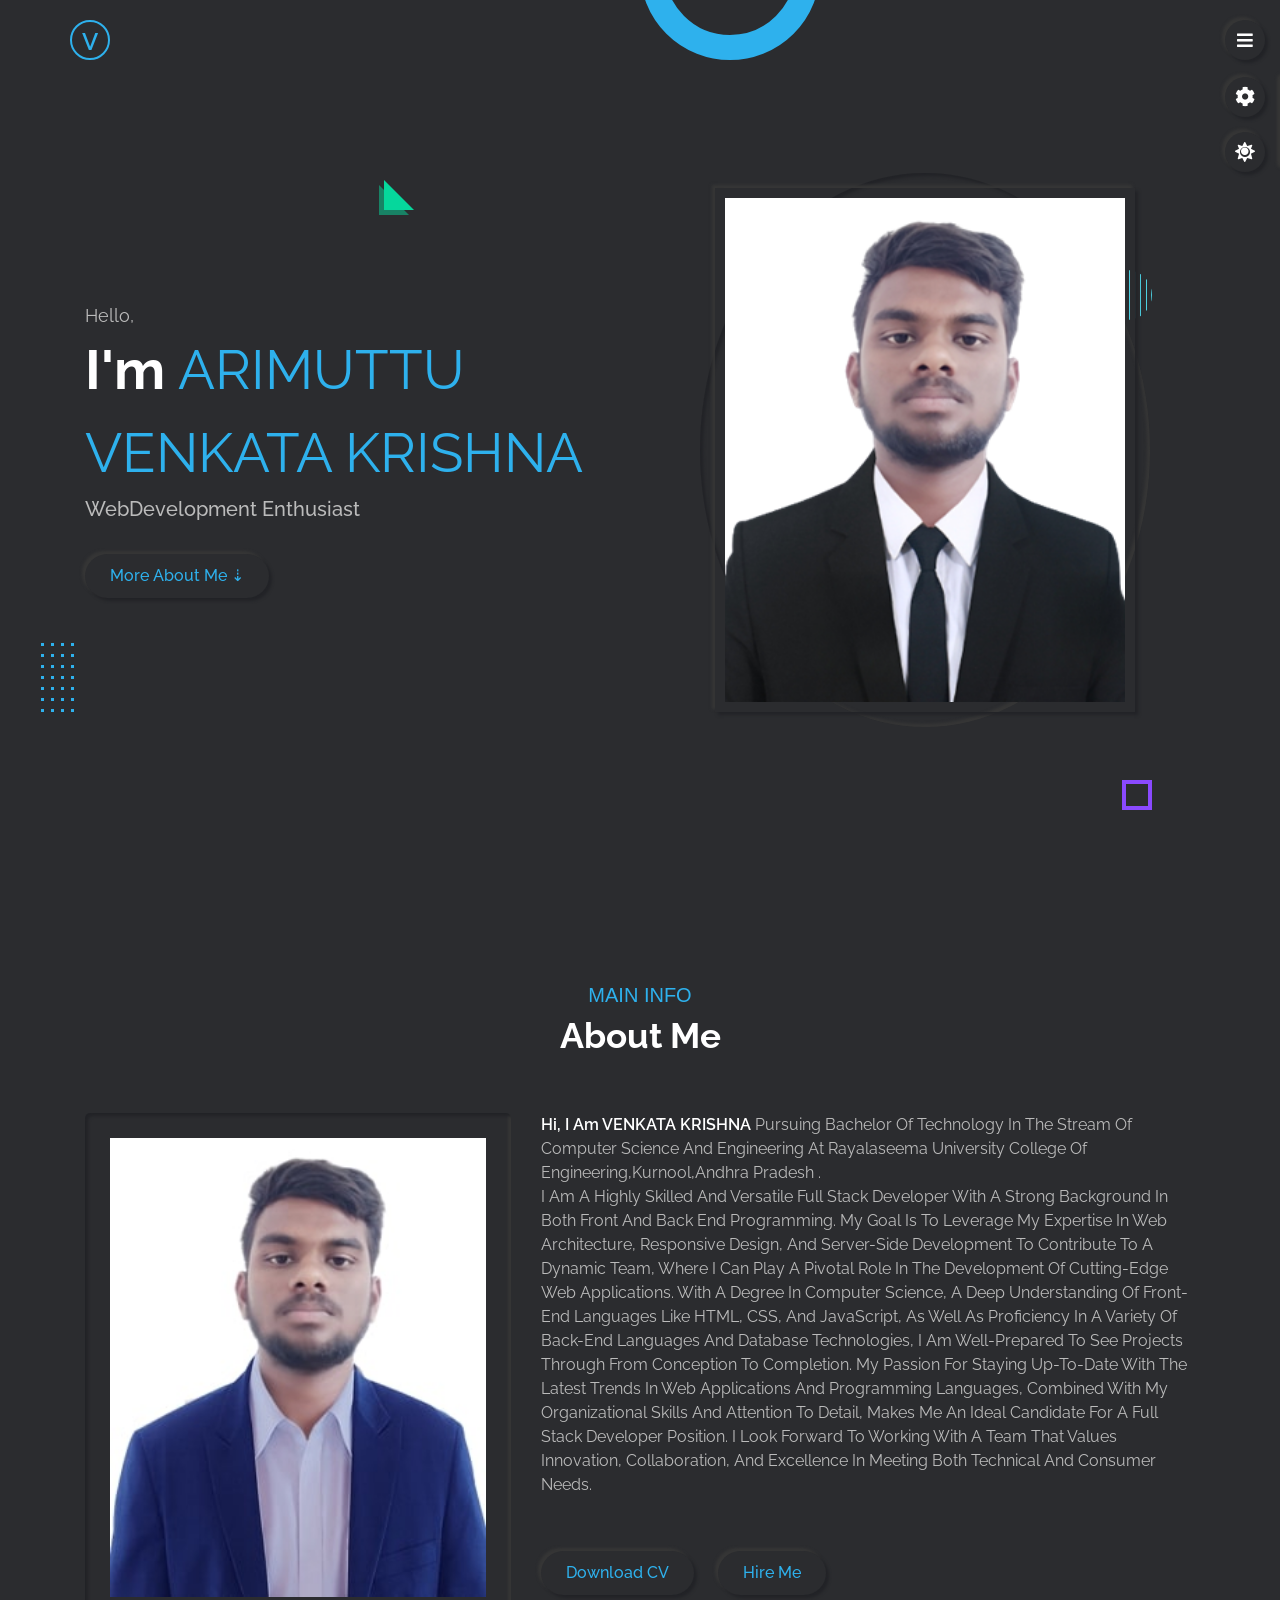
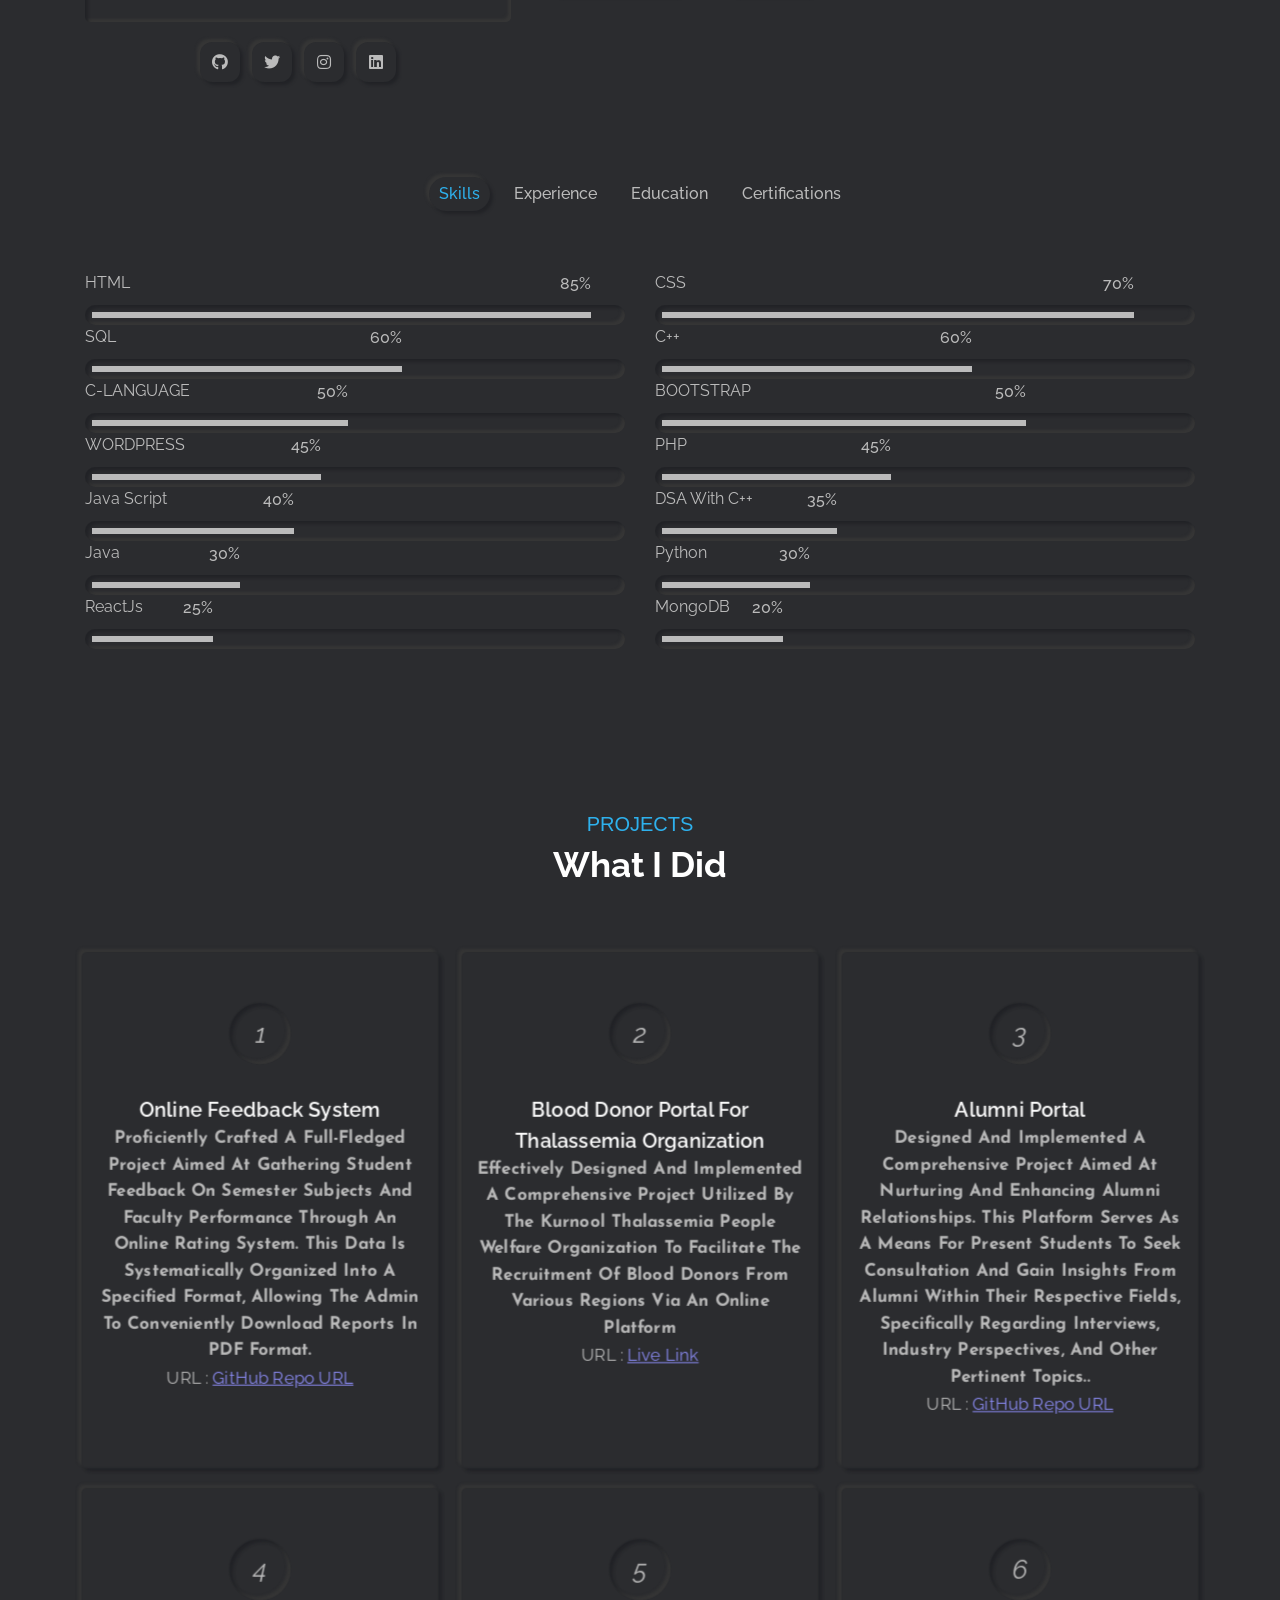
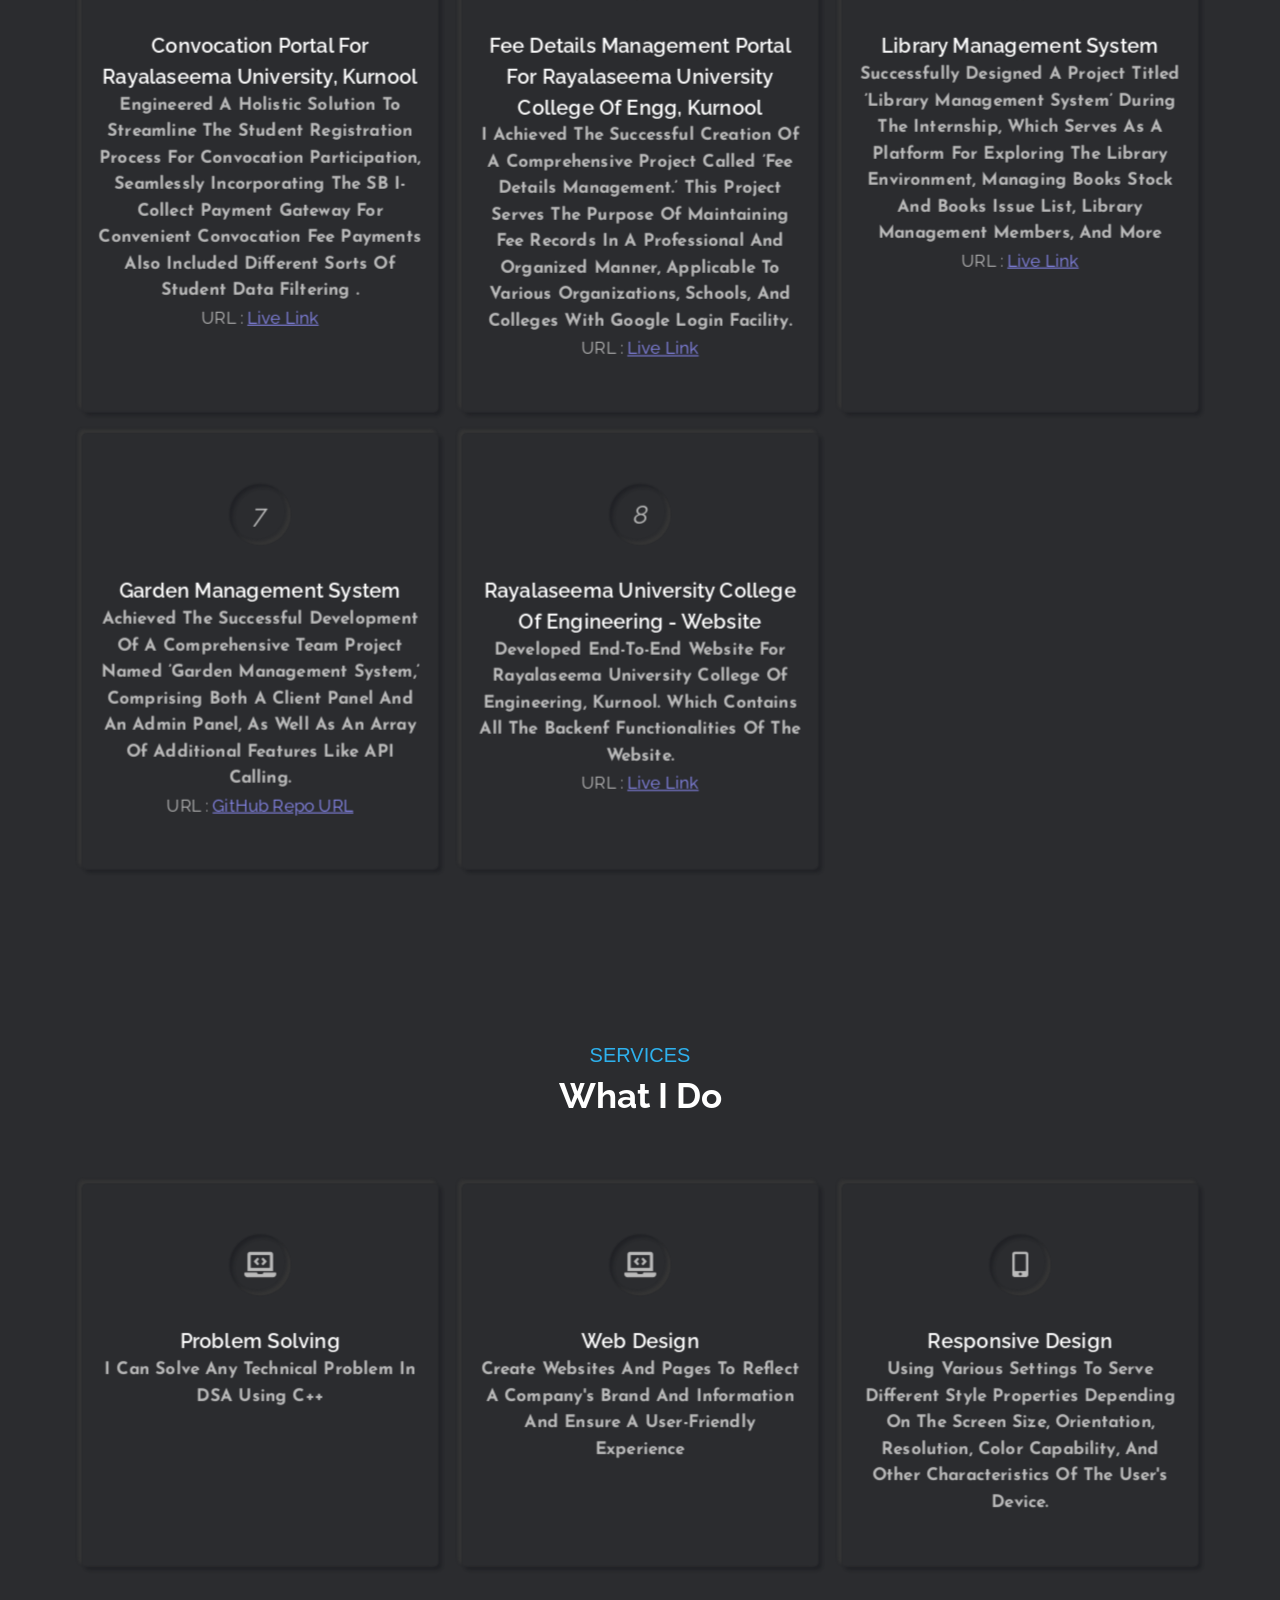
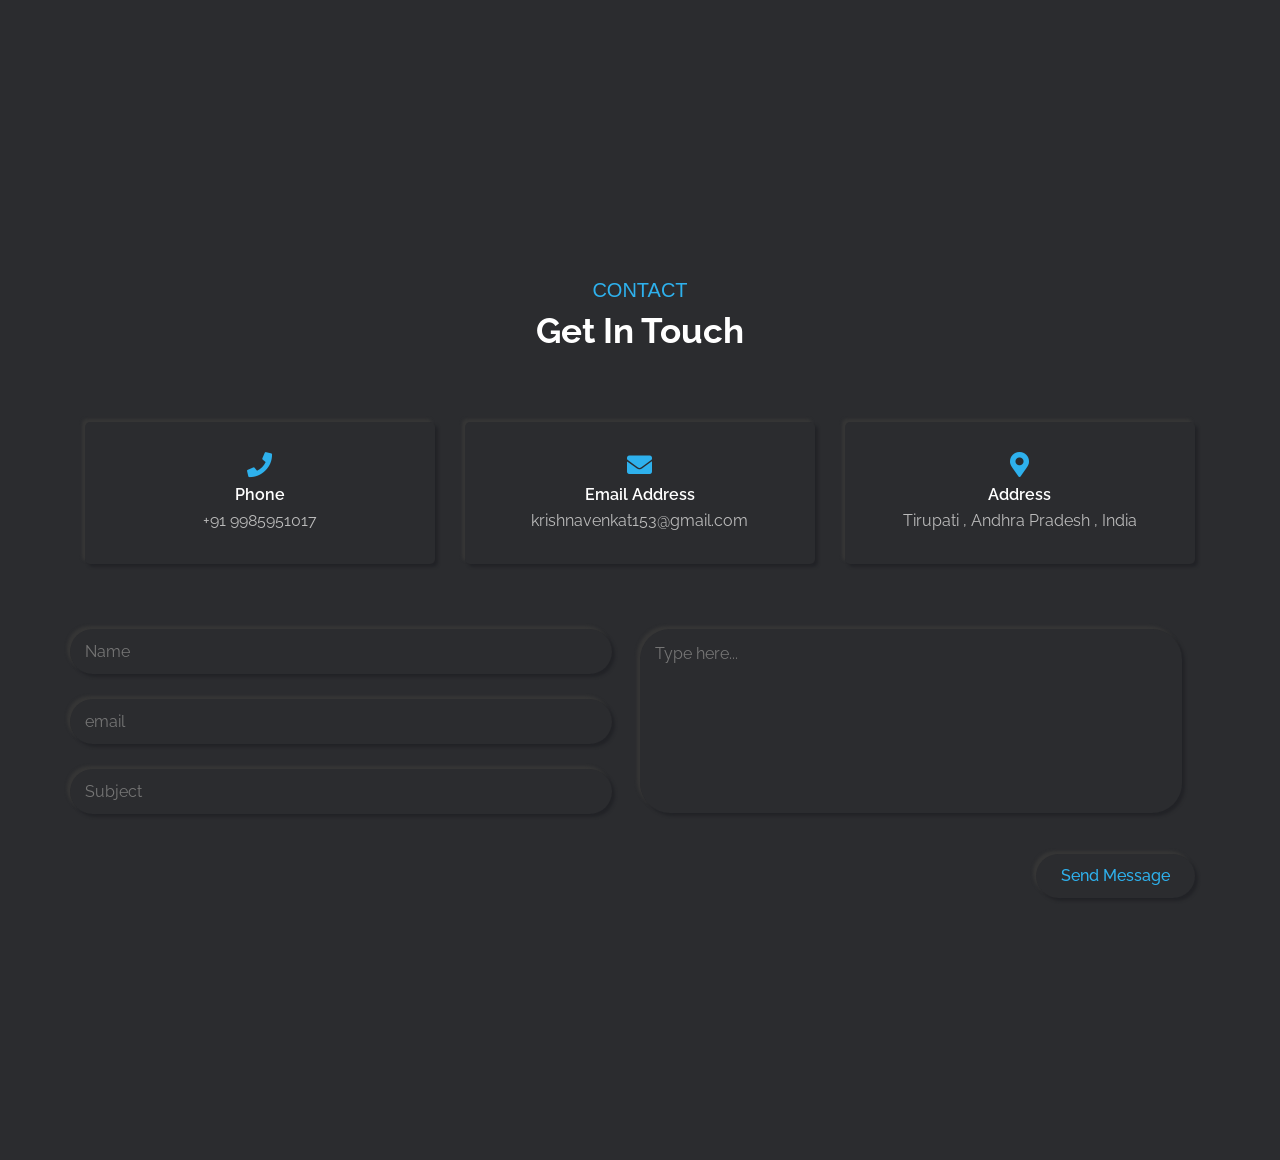
==== index-2.html @ 5843001d "Add files via upload" ====
<html lang="zxx">
<meta http-equiv="content-type" content="text/html;charset=utf-8" />
<head>
  <meta charset="utf-8">
  <title>MyPortfolio@Venky</title>
  <meta name="viewport" content="width=device-width,initial-scale=1.0">
  <!-- font awesome -->
  <link rel="stylesheet" type="text/css" href="css/font-awesome.css">
  <!-- main css -->
  <link rel="stylesheet" type="text/css" href="css/style.css">
  <link rel="stylesheet" type="text/css" href="css/responsive.css">
  <!-- default color css  -->
  <link rel="stylesheet" href="css/skins/color-1.css" disabled="">
  <link rel="stylesheet" href="css/style-switcher.css">
  <!-- theme colors -->
  <link rel="stylesheet" class="alternate-style" title="color-1" href="css/skins/color-1.css" disabled="">
  <link rel="stylesheet" class="alternate-style" title="color-2" href="css/skins/color-2.css" disabled="">
  <link rel="stylesheet" class="alternate-style" title="color-3" href="css/skins/color-3.css" disabled="">
  <link rel="stylesheet" class="alternate-style" title="color-4" href="css/skins/color-4.css">
  <link rel="stylesheet" class="alternate-style" title="color-5" href="css/skins/color-5.css" disabled="">
  <!-- fav icon  -->
  <link rel="shortcut icon" href="C:\Users\shiva\Downloads\responsive-portfolio-main\responsive-portfolio-main/3img.png">
</head>
<body class="dark">

  <!-- ========== Start pre loader ========== -->
  <div class="preloader fade-out" style="display: none;">
    <div class="box">
      <div></div>
      <div></div>
      <div></div>
    </div>
  </div>
  <!-- ========== End pre loader ========== -->

  <!-- start header  -->
  <div class="header">
    <div class="container">
      <div class="row justify-content-between">
        <div class="logo">
          <a href="index-2.html">V</a>
        </div>
        <div class="hamburger-btn outer-shadow hover-in-shadow">
          <i class="fas fa-bars"></i>
        </div>
      </div>
    </div>
  </div>
  <!-- end  -->

  <!-- navigation menu start  -->
  <nav class="nav-menu">
    <div class="close-nav-menu outer-shadow hover-in-shadow">×</div>
    <div class="nav-menu-inner">
      <ul>
        <li><a href="#home" class="link-item inner-shadow active">Home</a></li>
        <li><a href="#about" class="link-item outer-shadow hover-in-shadow">About</a></li>
        <li><a href="#services" class="link-item outer-shadow hover-in-shadow">Services</a></li>
        <!-- <li><a href="#testimonial" class="link-item outer-shadow hover-in-shadow">Testimonial</a></li> -->
        <li><a href="#contact" class="link-item outer-shadow hover-in-shadow">Contact</a></li>
      </ul>
    </div>

    <div class="fade-out-effect">

    </div>
  </nav>
  <!-- end  -->

  <!-- home section start  -->
  <section class="home-section section active" id="home">
    <!-- effect wrap -->
      <div class="effect-wrap">
        <div class="effect effect-1">

        </div>
        <div class="effect effect-2">  <div></div> <div></div> <div></div> <div></div> <div></div> <div></div> <div></div> <div></div> <div></div> <div></div> <div></div> <div></div> <div></div> <div></div> <div></div> <div></div> <div></div> <div></div> <div></div> <div></div> <div></div> <div></div> <div></div> <div></div> <div></div> <div></div> <div></div> <div></div>
        </div>
        <div class="effect effect-3">
        </div>
        <div class="effect effect-4">
        </div>
        <div class="effect effect-5"> 
          <div></div> <div></div> <div></div> <div></div> <div></div> <div></div> <div></div> <div></div> <div></div> <div></div>
        </div>
      </div>
    <!-- end -->
    <div class="container">
      <div class="row full-screen align-items-center">
        <div class="home-text">
          <p>Hello, </p>
          <!-- ========== Start typing animation ========== -->
          <div id="auto-typing-animation">
            <p>I'm <span class="typed-text">ARIMUTTU VENKATA KRISHNA</span></p>
          </div>
          <!-- ========== End typing animation ========== -->
          <h1>WebDevelopment Enthusiast </h1>
          <a href="#about" class="link-item btn-1 outer-shadow hover-in-shadow">More About Me ⇣</a>
        </div>

        <div class="home-image">
          <div class="img-box inner-shadow">
            <img src="img/venky_profile2.png" class="outer-shadow" alt="profile-pic" srcset="">
          </div>
        </div>
      </div>
    </div>
  </section>
  <!-- end -->

  <!-- about section  -->
  <section class="about-section section" id="about">
    <div class="container">
      <div class="row">
        <div class="section-title">
          <div class="data-heading">MAIN INFO</div>
          <h2>About me</h2>
        </div>
      </div>
      <div class="row">
        <div class="about-img">
          <div class="img-box inner-shadow">
            <img src="img/venky_profile_JPG.jpg" alt="" class="outer0shadow">
          </div>
          <!-- social icons -->
            <div class="social-links">

              <a href="https://github.com/venky123-lang" target="_nextTab" class="outer-shadow hover-in-shadow link-card" data-tilt="" data-tilt-scale="1.1" style="transform: perspective(1000px) rotateX(0deg) rotateY(0deg) scale3d(1, 1, 1);"><i class="fab fa-github"></i></a>
              <a href="https://mobile.twitter.com/VENKATA07349143" target="_nextTab" class="outer-shadow hover-in-shadow link-card" data-tilt="" data-tilt-scale="1.1" style="transform: perspective(1000px) rotateX(0deg) rotateY(0deg) scale3d(1, 1, 1);"><i class="fab fa-twitter"></i></a>
              <a href="https://www.instagram.com/invites/contact/?i=1lwdd1e5m5smr&utm_content=mfwecft" target="_nextTab" class="outer-shadow hover-in-shadow link-card" data-tilt="" data-tilt-scale="1.1" style="transform: perspective(1000px) rotateX(0deg) rotateY(0deg) scale3d(1, 1, 1);"><i class="fab fa-instagram"></i></a>
              <a href="https://www.linkedin.com/in/venkata-krishna-arimuttu-271290245" target="_nextTab" class="outer-shadow hover-in-shadow link-card" data-tilt="" data-tilt-scale="1.1" style="transform: perspective(1000px) rotateX(0deg) rotateY(0deg) scale3d(1, 1, 1);"><i class="fab fa-linkedin"></i></a>
            </div>
          </div>
        <div class="about-info">
          <p class="about-info-inner"><span>Hi, I am VENKATA KRISHNA</span> Pursuing Bachelor of Technology in the stream of computer science and Engineering at Rayalaseema University College of Engineering,Kurnool,Andhra Pradesh .<br />I am a highly skilled and versatile Full Stack Developer with a strong background in both front and back end programming. My goal is to leverage my expertise in web architecture, responsive design, and server-side development to contribute to a dynamic team, where I can play a pivotal role in the development of cutting-edge web applications. With a degree in Computer Science, a deep understanding of front-end languages like HTML, CSS, and JavaScript, as well as proficiency in a variety of back-end languages and database technologies, I am well-prepared to see projects through from conception to completion. My passion for staying up-to-date with the latest trends in web applications and programming languages, combined with my organizational skills and attention to detail, makes me an ideal candidate for a Full Stack Developer position. I look forward to working with a team that values innovation, collaboration, and excellence in meeting both technical and consumer needs. <br><br> </p><span class="typed-cursor">|</span>



          <a href="./Resume.pdf" class="btn-1 outer-shadow hover-in-shadow" target="next_page">Download CV</a>
          <a href="#contact" class="link-item btn-1 outer-shadow hover-in-shadow">Hire Me</a>
        </div>
      </div>
      <!-- about section start -->
      <div class="row">
        <div class="about-tabs">
          <span class="tab-item outer-shadow active" data-target=".skills">skills</span>
          <span class="tab-item" data-target=".experience">experience</span>
          <span class="tab-item" data-target=".education">education</span>
          <span class="tab-item" data-target=".certifications">certifications</span>
        </div>
      </div>
      <!-- end -->
      <!-- skill section start  -->
      <div class="row">
        <div class="skills tab-content active">
          <!-- skill item -->
          <div class="row">

            <!-- ========== Start skills ========== -->
            <div class="skill-item">
              <p>HTML</p>
              <div class="progress inner-shadow">
                <div class="progress-bar" style="width: calc(95% - 14px);">
                  <span>85%</span>
                </div>
              </div>
            </div>

            <div class="skill-item">
              <p>CSS</p>
              <div class="progress inner-shadow">
                <div class="progress-bar" style="width: calc(90% - 14px);">
                  <span>70%</span>
                </div>
              </div>
            </div>

            <div class="skill-item">
              <p>SQL</p>
              <div class="progress inner-shadow">
                <div class="progress-bar" style="width: calc(60% - 14px);">
                  <span>60%</span>
                </div>
              </div>
            </div>

            <div class="skill-item">
              <p>C++</p>
              <div class="progress inner-shadow">
                <div class="progress-bar" style="width: calc(60% - 14px);">
                  <span>60%</span>
                </div>
              </div>
            </div>

             
            <div class="skill-item">
              <p>C-LANGUAGE</p>
              <div class="progress inner-shadow">
                <div class="progress-bar" style="width: calc(50% - 14px);">
                  <span>50%</span>
                </div>
              </div>
            </div>


            <div class="skill-item">
              <p>BOOTSTRAP</p>
              <div class="progress inner-shadow">
                <div class="progress-bar" style="width: calc(70% - 14px);">
                  <span>50%</span>
                </div>
              </div>
            </div>
            
            
            <div class="skill-item">
              <p>WORDPRESS</p>
              <div class="progress inner-shadow">
                <div class="progress-bar" style="width: calc(45% - 14px);">
                  <span>45%</span>
                </div>
              </div>
            </div>

            <div class="skill-item">
              <p>PHP</p>
              <div class="progress inner-shadow">
                <div class="progress-bar" style="width: calc(45% - 14px)">
                  <span>45%</span>
                </div>
              </div>
            </div>
            

            <div class="skill-item">
              <p>Java Script</p>
              <div class="progress inner-shadow">
                <div class="progress-bar" style="width: calc(40% - 14px);">
                  <span>40%</span>
                </div>
              </div>
            </div>

            <div class="skill-item">
              <p>DSA with C++</p>
              <div class="progress inner-shadow">
                <div class="progress-bar" style="width: calc(35% - 14px);">
                  <span>35%</span>
                </div>
              </div>
            </div>

            <div class="skill-item">
              <p>Java</p>
              <div class="progress inner-shadow">
                <div class="progress-bar" style="width: calc(30% - 14px);">
                  <span>30%</span>
                </div>
              </div>
            </div>

            <div class="skill-item">
              <p>python</p>
              <div class="progress inner-shadow">
                <div class="progress-bar" style="width: calc(30% - 14px);">
                  <span>30%</span>
                </div>
              </div>
            </div>

            <div class="skill-item">
              <p>ReactJs</p>
              <div class="progress inner-shadow">
                <div class="progress-bar" style="width: calc(25% - 14px);">
                  <span>25%</span>
                </div>
              </div>
            </div>

            <div class="skill-item">
              <p>MongoDB</p>
              <div class="progress inner-shadow">
                <div class="progress-bar" style="width: calc(25% - 14px);">
                  <span>20%</span>
                </div>
              </div>
            </div>

            <!-- ========== End skills ========== -->              
          </div>
          <!-- end -->
        </div>
      </div>
      <!-- end  -->

      <!-- experience  -->
      <div class="row">
        <div class="experience tab-content">
          <div class="row">
            <div class="timeline">
              <div class="row">

                <!-- time line items  -->
                <div class="timeline-item">
                  <div class="timeline-item-inner outer-shadow">
                    <i class="fas fa-briefcase icon"></i>
                    <span>Jul 2023 - Oct 2023</span>
                    <h3>Software Development Intern</h3>
                    <h4>IIITDM, Kurnool</h4>
                    <p>Effectively created a comprehensive web application for alumni engagement titled ’IIITDM Kurnool Alumni
                      Operations,’ featuring advanced capabilities such as email triggering, a Google login Authentication (OAuth), and
                      industry-standard password encryption using SHA.
                    </p>
                  </div>
                </div>
                <!-- end  -->

                <!-- time line items  -->
                <div class="timeline-item">
                  <div class="timeline-item-inner outer-shadow">
                    <i class="fas fa-briefcase icon"></i>
                    <span>Aug 2023 - Oct 2023</span>
                    <h3>Web Development Intern</h3>
                    <h4>Bambhari Company, Bangalore</h4>
                    <p>Achieved the successful development of a comprehensive team project named ’Garden Management System,’
                      comprising both a Client Panel and an Admin Panel, as well as an array of additional features like API calling.

                    </p>
                  </div>
                </div>
                <!-- end  -->

                <!-- time line items  -->
                <div class="timeline-item">
                  <div class="timeline-item-inner outer-shadow">
                    <i class="fas fa-briefcase icon"></i>
                    <span>May 2023 - Jul 2023</span>
                    <h3>AWS Trainee</h3>
                    <h4>APSSDC, Andhra Pradesh</h4>
                    <p>Deployed various server types, including Linux, Ubuntu, and Windows servers, and accomplished the successful
                      development of a web project involving the deployment of a ChatBot using the Gradio App library on an Ubuntu
                      server.

                    </p>
                  </div>
                </div>
                <!-- end  -->





                 <div class="timeline-item">
                  <div class="timeline-item-inner outer-shadow">
                    <i class="fas fa-briefcase icon"></i>
                    <span>November, 2022</span>
                    <h3>Web Development Intern</h3>
                    <h4>Oasis Infobyte</h4>
                    <p>During my Internship period I did 3 projects i.e., Tempararture Converter, Simple MyPortfolio , Tribute Page.</p>
                  </div>
                </div>
                
                <!-- end  -->


                    
                <!-- time line items  -->
                <div class="timeline-item">
                  <div class="timeline-item-inner outer-shadow">
                    <i class="fas fa-briefcase icon"></i>
                    <span>October, 2022</span>
                    <h3>Web Development Intern</h3>
                    <h4>Let's Grow More Community</h4>
                    <p>During my Internship period I have Successfully completed three Responsive projects during the one month internship program. i.e., ToDo List web App, Arithmetic Calculator , Registration Form.</p>
                  </div>
                </div>
                
                <!-- end  -->


                <div class="timeline-item">
                  <div class="timeline-item-inner outer-shadow">
                    <i class="fas fa-briefcase icon"></i>
                    <span>September, 2022</span>
                    <h3>Web Development Intern</h3>
                    <h4>FastFindFirm Company</h4>
                    <p>During this 3 months Internship period I have learnt few skills about Web Development . During my Internship period i did one end-to-end project i.e.,College Website .

                    </p>
                  </div>
                </div>
                <!-- end  -->

                <!-- time line items  -->
                 <div class="timeline-item">
                  <div class="timeline-item-inner outer-shadow">
                    <i class="fas fa-briefcase icon"></i>
                    <span>August, 2022</span>
                    <h3>Web Development Intern</h3>
                    <h4>Internspedia Company</h4>
                    <p>This is my 1st Internship that is 1 months Internship . During my Internship period I have learnt few skills about Web Development . During my Internship period i did one project .

                    </p>
                  </div>
                </div>
                <!-- end  -->

              </div>
            </div>
          </div>
        </div>
      </div>
      <!--experience end -->

      <!-- education start -->
      <div class="row">
        <div class="education tab-content">
          <div class="row">
            <div class="timeline">
              <div class="row">
                <!-- time line items  -->
                <div class="timeline-item">
                  <div class="timeline-item-inner outer-shadow">
                    <i class="fas fa-graduation-cap icon"></i>
                    <span>2020 - 2024</span>
                    <h3>Under Graduation</h3>
                    <h4>B.Tech-Computer Science and Engineering </h4>
                    <p>Rayalaseema University College Of Engineering, Kurnool , Andhra Pradesh <br /> CGPA : 8.8</p>
                  </div>
                </div>
                
                <!-- end  -->
                <!-- time line items  -->
                <div class="timeline-item">
                  <div class="timeline-item-inner outer-shadow">
                    <i class="fas fa-graduation-cap icon"></i>
                    <span>2018 - 2020</span>
                    <h3>Higher Secondary(Intermediate)</h3>
                    <h4>MPC - Maths Physics Chemistry</h4>
                    <p>Sri Venkateswara Junior College , Tirupati , Andhra Pradesh<br /> CGPA : 9.65</p>
                  </div>
                </div>
                
                <!-- end  -->
                <!-- time line items  -->
                <div class="timeline-item">
                  <div class="timeline-item-inner outer-shadow">
                    <i class="fas fa-graduation-cap icon"></i>
                    <span>2018</span>
                    <h3>SSC</h3>
                    <h4>Sai Jyothi High School , Tiruchanur , Tirupati , Andhra Pradesh<br /> CGPA : 9.7</h4>
                  </div>
                </div>
                
                <!-- end  -->
              </div>
            </div>
          </div>
        </div>
      </div>
      <!-- education end -->

      <!-- certifications start -->
      <div class="row">
        <div class="certifications tab-content">
          <div class="row">
            <div class="timeline">
              <div class="row">

                
                <!-- time line items  -->
                <div class="timeline-item">
                  <div class="timeline-item-inner outer-shadow">
                    <i class="fas fa-graduation-cap icon"></i>
                    <span>November, 2022</span>
                    <h3>HTML , CSS , BOOTSTRAP Web Development Course </h3>
                    <h4>Udemy(Online) </h4>
                  </div>
                </div>
                
                <!-- end  -->

                
                <!-- time line items  -->
                <div class="timeline-item">
                  <div class="timeline-item-inner outer-shadow">
                    <i class="fas fa-graduation-cap icon"></i>
                    <span>November, 2022</span>
                    <h3>Comprehensive Course On Oracle SQL Concepta and Commands </h3>
                    <h4>EDUCBA(Online) </h4>
                  </div>
                </div>
                
                <!-- end  -->


              <!-- time line items  -->
                <div class="timeline-item">
                  <div class="timeline-item-inner outer-shadow">
                    <i class="fas fa-graduation-cap icon"></i>
                    <span>November, 2022</span>
                    <h3>Certified as Web Development Intern </h3>
                    <h4>At Oasis Infobyte(Online) </h4>
                  </div>
                </div>
                
                <!-- end  -->

               <!-- time line items  -->
                <div class="timeline-item">
                  <div class="timeline-item-inner outer-shadow">
                    <i class="fas fa-graduation-cap icon"></i>
                    <span>October, 2022</span>
                    <h3>Certified as Web Development Intern </h3>
                    <h4>At Let's Grow More(Online) </h4>
                  </div>
                </div>
                
                <!-- end  -->

              <!-- time line items  -->
                <div class="timeline-item">
                  <div class="timeline-item-inner outer-shadow">
                    <i class="fas fa-graduation-cap icon"></i>
                    <span>september, 2022</span>
                    <h3>Certified as Software Development Intern </h3>
                    <h4>At FastFindFirm(Online) </h4>
                  </div>
                </div>
                
                <!-- end  -->

                <!-- time line items  -->
                <div class="timeline-item">
                  <div class="timeline-item-inner outer-shadow">
                    <i class="fas fa-graduation-cap icon"></i>
                    <span>August, 2022</span>
                    <h3>Certified as Web Development Intern </h3>
                    <h4>At Internspedia(Online) </h4>
                    <p></p>
                  </div>
                </div>
                
                <!-- end  -->
               
              </div>
            </div>
          </div>
        </div>
      </div>
      <!-- education end -->

    </div>
  </section>
  <!-- end  -->

   <!-- ========== Start service section ========== -->

   <div class="service-section section" id="services">
    <div class="container">
      <div class="row">
        <div class="section-title">
          <div class="data-heading">Projects</div>
          <h2>What i did</h2>
        </div>
      </div>
      <div class="row">
        <!-- ========== Start service item ========== -->
         
           
        <div class="service-item card" data-tilt="" data-tilt-scale="1.1" style="transform: perspective(1000px) rotateX(0deg) rotateY(0deg) scale3d(1, 1, 1);"> 
          <div class="service-item-inner outer-shadow">
            <div class="icon inner-shadow">
              <i >1</i>
            </div>
            <h3>Online Feedback System</h3>
            <p>Proficiently crafted a full-fledged project aimed at gathering student feedback on
              semester subjects and faculty performance through an online rating system. This data is systematically organized into a specified format, allowing the admin to conveniently download reports in PDF format.
              </p>
              <p><b>URL : <a href="https://github.com/venky123-lang/OnlineFeedbackSystem_TSP_3.0_Team1" target="_blank" rel="noopener noreferrer" style="color: rgb(140, 140, 244);"><u>GitHub Repo URL</u></a></b></p>
          </div>
        </div>


        <div class="service-item card" data-tilt="" data-tilt-scale="1.1" style="transform: perspective(1000px) rotateX(0deg) rotateY(0deg) scale3d(1, 1, 1);"> 
          <div class="service-item-inner outer-shadow">
            <div class="icon inner-shadow">
              <i >2</i>
            </div>
            <h3>Blood Donor Portal for Thalassemia Organization</h3>
            <p> Effectively designed and implemented a
              comprehensive project utilized by the Kurnool Thalassemia People Welfare Organization to facilitate the recruitment of blood donors from various regions via an online platform
              </p>
              <p><b>URL : <a href="https://ktpws.in/" target="_blank" rel="noopener noreferrer" style="color: rgb(140, 140, 244);"><u>Live Link</u></a></b></p>
          </div>
        </div>


        <div class="service-item card" data-tilt="" data-tilt-scale="1.1" style="transform: perspective(1000px) rotateX(0deg) rotateY(0deg) scale3d(1, 1, 1);"> 
          <div class="service-item-inner outer-shadow">
            <div class="icon inner-shadow">
              <i >3</i>
            </div>
            <h3>Alumni Portal</h3>
            <p>Designed and implemented a comprehensive project aimed at nurturing and enhancing
              alumni relationships. This platform serves as a means for present students to seek consultation and gain insights from alumni
              within their respective fields, specifically regarding interviews, industry perspectives, and other pertinent topics..
              </p>
              <p><b>URL : <a href="https://github.com/venky123-lang/Alumni-Portal.git" target="_blank" rel="noopener noreferrer" style="color: rgb(140, 140, 244);"><u>GitHub Repo URL</u></a></b></p>
          </div>
        </div>


        <div class="service-item card" data-tilt="" data-tilt-scale="1.1" style="transform: perspective(1000px) rotateX(0deg) rotateY(0deg) scale3d(1, 1, 1);"> 
          <div class="service-item-inner outer-shadow">
            <div class="icon inner-shadow">
              <i >4</i>
            </div>
            <h3>Convocation Portal for Rayalaseema University, Kurnool</h3>
            <p>Engineered a holistic solution to streamline the
              student registration process for convocation participation, seamlessly incorporating the SB i-collect payment gateway for
              convenient convocation fee payments also included different sorts of Student data filtering .
              </p>
              <p><b>URL : <a href="https://ruk.ac.in/convocation/" target="_blank" rel="noopener noreferrer" style="color: rgb(140, 140, 244);"><u>Live link</u></a></b></p>
          </div>
        </div>


        <div class="service-item card" data-tilt="" data-tilt-scale="1.1" style="transform: perspective(1000px) rotateX(0deg) rotateY(0deg) scale3d(1, 1, 1);"> 
          <div class="service-item-inner outer-shadow">
            <div class="icon inner-shadow">
              <i >5</i>
            </div>
            <h3>Fee Details Management portal for Rayalaseema University College of Engg, Kurnool</h3>
            <p>I achieved the successful creation of a comprehensive project called ’Fee Details
              Management.’ This project serves the purpose of maintaining fee records in a professional and organized manner,
              applicable to various organizations, schools, and colleges with Google Login Facility.              
              </p>
              <p><b>URL : <a href="http://ruce.ac.in/backup/feeupdates.ruce.ac.in/index.php" target="_blank" rel="noopener noreferrer" style="color: rgb(140, 140, 244);"><u>Live Link</u></a></b></p>
          </div>
        </div>


        <div class="service-item card" data-tilt="" data-tilt-scale="1.1" style="transform: perspective(1000px) rotateX(0deg) rotateY(0deg) scale3d(1, 1, 1);"> 
          <div class="service-item-inner outer-shadow">
            <div class="icon inner-shadow">
              <i >6</i>
            </div>
            <h3>Library Management System</h3>
            <p>Successfully designed a project titled ’Library Management System’ during the internship, which serves as a
              platform for exploring the library environment, managing books stock and books Issue list, Library Management
              members, and more              
              </p>
              <p><b>URL : <a href="#" target="_blank" rel="noopener noreferrer" style="color: rgb(140, 140, 244);"><u>Live Link</u></a></b></p>
          </div>
        </div>


        <div class="service-item card" data-tilt="" data-tilt-scale="1.1" style="transform: perspective(1000px) rotateX(0deg) rotateY(0deg) scale3d(1, 1, 1);"> 
          <div class="service-item-inner outer-shadow">
            <div class="icon inner-shadow">
              <i >7</i>
            </div>
            <h3>Garden management System</h3>
            <p>Achieved the successful development of a comprehensive team project named ’Garden Management System,’
              comprising both a Client Panel and an Admin Panel, as well as an array of additional features like API calling.
              </p>
              <p><b>URL : <a href="https://github.com/venky123-lang/OnlineFeedbackSystem_TSP_3.0_Team1" target="_blank" rel="noopener noreferrer" style="color: rgb(140, 140, 244);"><u>GitHub Repo URL</u></a></b></p>
          </div>
        </div>


        <div class="service-item card" data-tilt="" data-tilt-scale="1.1" style="transform: perspective(1000px) rotateX(0deg) rotateY(0deg) scale3d(1, 1, 1);"> 
          <div class="service-item-inner outer-shadow">
            <div class="icon inner-shadow">
              <i >8</i>
            </div>
            <h3>Rayalaseema University College of Engineering - website</h3>
            <p>Developed End-to-end Website for Rayalaseema University college of Engineering, Kurnool. Which contains all the backenf functionalities of the Website.
              </p>
              <p><b>URL : <a href="http://ruce.ac.in" target="_blank" rel="noopener noreferrer" style="color: rgb(140, 140, 244);"><u>Live Link</u></a></b></p>
          </div>
        </div>


        
        
        
        <!-- ========== End service item ========== -->
      </div>
    </div>
  </div>    
  <!-- ========== End service section ========== -->

  <!-- ========== Start service section ========== -->

  <div class="service-section section" id="services">
    <div class="container">
      <div class="row">
        <div class="section-title">
          <div class="data-heading">Services</div>
          <h2>What i do</h2>
        </div>
      </div>
      <div class="row">
        <!-- ========== Start service item ========== -->
         
           
        <div class="service-item card" data-tilt="" data-tilt-scale="1.1" style="transform: perspective(1000px) rotateX(0deg) rotateY(0deg) scale3d(1, 1, 1);"> 
          <div class="service-item-inner outer-shadow">
            <div class="icon inner-shadow">
              <i class="fas fa-laptop-code"></i>
            </div>
            <h3>Problem Solving</h3>
            <p>I can solve any technical Problem in DSA using C++</p>
          </div>
        </div>
        
        <div class="service-item card" data-tilt="" data-tilt-scale="1.1" style="transform: perspective(1000px) rotateX(0deg) rotateY(0deg) scale3d(1, 1, 1);"> 
              <div class="service-item-inner outer-shadow">
                <div class="icon inner-shadow">
                  <i class="fas fa-laptop-code"></i>
                </div>
                <h3>Web design</h3>
                <p>create websites and pages to reflect a company's brand and information and ensure a user-friendly experience</p>
              </div>
            </div>

            <div class="service-item card" data-tilt="" data-tilt-scale="1.1" style="transform: perspective(1000px) rotateX(0deg) rotateY(0deg) scale3d(1, 1, 1);">
              <div class="service-item-inner outer-shadow">
                <div class="icon inner-shadow">
                  <i class="fas fa-mobile-alt"></i>
                </div>
                <h3>Responsive design</h3>
                <p>using various settings to serve different style properties depending on the screen size, orientation, resolution, color capability, and other characteristics of the user's device.</p>
              </div>
            </div>

            
            <!-- <div class="service-item card" data-tilt="" data-tilt-scale="1.1" style="transform: perspective(1000px) rotateX(0deg) rotateY(0deg) scale3d(1, 1, 1);">
              <div class="service-item-inner outer-shadow">
                <div class="icon inner-shadow">
                  <i class="fas fa-palette"></i>
                </div>
                <h3>Graphic design</h3>
                <p>provide visual communication that combines images, words, and ideas to convey information to an audience,</p>
              </div>
            </div> -->

        <!-- ========== End service item ========== -->
      </div>
    </div>
  </div>    
  <!-- ========== End service section ========== -->

  <!-- ========== Start contact section ========== -->
  <section class="contact-section section" id="contact">
    <div class="container">
      <div class="row">
        <div class="section-title">
          <div class="data-heading">contact</div>
          <h2>Get In Touch</h2>
        </div>
      </div>
      <div class="row">
        <!-- ========== Start contact item ========== -->
        <div class="contact-item contact-card" data-tilt="" data-tilt-axis="x" data-tilt-scale="1.1" style="transform: perspective(1000px) rotateX(0deg) rotateY(0deg) scale3d(1, 1, 1);">
          <div class="contact-item-inner outer-shadow">
            <i class="fas fa-phone">
              <span class="contact-span">Phone</span>
              <p class="contact-p">+91 9985951017</p>
            </i>
          </div>
        </div>
        <!-- ========== End contact item ========== -->
        <!-- ========== Start contact item ========== -->
        <div class="contact-item contact-card" data-tilt="" data-tilt-axis="x" data-tilt-scale="1.1" style="transform: perspective(1000px) rotateX(0deg) rotateY(0deg) scale3d(1, 1, 1);">
          <div class="contact-item-inner outer-shadow">
            <i class="fas fa-envelope">
              <span class="contact-span">Email Address</span>
              <p class="contact-p">krishnavenkat153@gmail.com</p>
            </i>
          </div>
        </div>
        <!-- ========== End contact item ========== -->
        <!-- ========== Start contact item ========== -->
        <div class="contact-item contact-card" data-tilt="" data-tilt-axis="x" data-tilt-scale="1.1" style="transform: perspective(1000px) rotateX(0deg) rotateY(0deg) scale3d(1, 1, 1);">
          <div class="contact-item-inner outer-shadow">
            <i class="fas fa-map-marker-alt">
              <span class="contact-span">Address</span>
              <p class="contact-p">Tirupati , Andhra Pradesh , India</p>
            </i>
          </div>
        </div>
        <!-- ========== End contact item ========== -->
      </div>
      <!-- ========== Start contact from ========== -->
      <div class="row">
        <div class="contact-form">
          <form action="https://formspree.io/f/xbjbljbo" method="POST" id="my-form">
            <div class="row">
              <div class="w-50">
                <div class="input-group outer-shadow hover-in-shadow">
                  <input class="input-control" type="text" name="name" id="name" placeholder="Name" required="">
                </div>
                <div class="input-group outer-shadow hover-in-shadow">
                  <input class="input-control" type="email" name="email" id="sender" placeholder="email" required="">
                </div>
                <div class="input-group outer-shadow hover-in-shadow">
                  <input class="input-control" type="tel" name="subject" id="subject" placeholder="Subject" required="">
                </div>
              </div>
              <div class="w-50">
                <div class="input-group outer-shadow hover-in-shadow">
                  <textarea class="input-control" name="user_dtls" id="user_dtls" required="" placeholder="Type here..."></textarea>
                </div>
              </div>
            </div>
            <div class="row">
              <div class="submit-btn">
                <button class="btn-1 outer-shadow outer-shadw hover-in-shadow submit">Send Message</button>
              </div>
            </div>
          </form>
        </div>
      </div>
      <!-- ========== End contact from ========== -->
    </div>
  </section>
  <!-- ========== End contact section ========== -->

  <!-- ========== Start style switciher start - for demo pirposs only ========== -->
  <div class="style-switcher outer-shadow">
    <div class="style-switcher-toggler s-icon outer-shadow hover-in-shadow">
      <i class="fas fa-cog fa-spin"></i>
    </div>
    <div class="day-night s-icon outer-shadow hover-in-shadow">
      <i class="fas fa-moon fa-sun"></i>
    </div>

    <h4>Theme Color</h4>
    <div class="colors"> 
      <span class="color-1" data-tilt="" data-tilt-scale="1.1" onclick="setActiveStyle('color-1')" style="transform: perspective(1000px) rotateX(0deg) rotateY(0deg) scale3d(1, 1, 1);"></span>
      <span class="color-2" data-tilt="" data-tilt-scale="1.1" onclick="setActiveStyle('color-2')" style="transform: perspective(1000px) rotateX(0deg) rotateY(0deg) scale3d(1, 1, 1);"></span>
      <span class="color-3" data-tilt="" data-tilt-scale="1.1" onclick="setActiveStyle('color-3')" style="transform: perspective(1000px) rotateX(0deg) rotateY(0deg) scale3d(1, 1, 1);"></span>
      <span class="color-4" data-tilt="" data-tilt-scale="1.1" onclick="setActiveStyle('color-4')" style="transform: perspective(1000px) rotateX(0deg) rotateY(0deg) scale3d(1, 1, 1);"></span>
      <span class="color-5" data-tilt="" data-tilt-scale="1.1" onclick="setActiveStyle('color-5')" style="transform: perspective(1000px) rotateX(0deg) rotateY(0deg) scale3d(1, 1, 1);"></span>
    </div>
  </div>
  <!-- ========== End style switciher start - for demo pirposs only ========== -->
  <!-- main js -->
  <script src="js/main.js"></script>
  <script src="../cdnjs.cloudflare.com/ajax/libs/jquery/3.1.0/jquery.min.js"></script>
  <script src="../cdnjs.cloudflare.com/ajax/libs/typed.js/1.1.4/typed.min.js"></script>
  <!-- style switcher js -->
  <script src="js/style-switcher.js"></script>
  <script src="js/animation.js"></script>
  <script src="js/glassmorphism-animation.js"></script>
  <script src="js/autoTypingAnimation.js"></script>
  <script src="../smtpjs.com/v3/smtp.js"></script>
  <script>
    VanillaTilt.init(document.querySelectorAll(".contact-card"), {
      max: 25,
      speed: 400
    });

    VanillaTilt.init(document.querySelectorAll(".link-card"), {
      max: 25,
      speed: 400
    });

    VanillaTilt.init(document.querySelectorAll(".card")),{
      max: 25,
      speed: 300
    };
  </script>


</body></html>
---- css/style.css ----
/* fonts  */
@import url('https://fonts.googleapis.com/css2?family=Raleway:wght@400;500;600;700&amp;display=swap');
@import url('https://fonts.googleapis.com/css2?family=Josefin+Sans:wght@300&amp;display=swap');

:root{
    --bg-black-900: #000000;
    --bg-black-1000: #dddddd;
    --bg-black-50: #eff0f4;
    --text-black-900: #000000; 
    --text-black-700: #555555; 
    --text-black-600: #666666; 
    --text-black-300: #bbbbbb;
    --skin-color: #d54d66;
    --outer-shadow: 3px 3px 3px #d0d0d0, -3px -3px 3px #f8f8f8;
    --outer-shadow-0: 0 0 0 #d0d0d0, 0 0 0 #f8f8f8;
    --inner-shadow: inset 3px 3px 3px #d0d0d0, inset -3px -3px 3px #f8f8f8;
    --inner-shadow-0: inset 0 0 0 #d0d0d0, inset 0 0 0 #f8f8f8;
    --bg-opacity: rgba(255, 255, 255, 0.5);
    --fg-cursor-animation: #ccc;
    --fb-typing-text: #d54d66;
    --selection-fg: #042621;
    --selection-bg: rgb(44, 187, 132);
}

/* dark mode css custom variables */
body.dark{
    --bg-black-900: #ffffff;
    --bg-black-1000: #353535;
    --bg-black-50: #2b2c2f;
    --bg-opacity: rgba(43, 44, 47, 0.5);
    --text-black-900: #ffffff; 
    --text-black-700: #ffffff; 
    --text-black-600: #bbbbbb; 
    --outer-shadow: 3px 3px 3px #222327, -3px -3px 3px #363636;
    --outer-shadow-0: 0 0 0 #222327, 0 0 0 #363636;
    --inner-shadow: inset 3px 3px 3px #222327, inset -3px -3px 3px #363636;
    --inner-shadow-0: inset 0 0 0 #222327, inset 0 0 0 #363636;
    --bg-scroll: rgba(43, 44, 47, 0.5);
    --selection-fg: rgb(224 223 225);
    --selection-bg: rgb(104 116 181);
}

::selection{
    color: var(--selection-fg);
    background-color: var(--selection-bg);
}


/* global style  */
body{
    font-size: 16px;
    line-height: 1.5;
    /* overflow: hidden; */
    background-color: var(--bg-black-50);
    text-transform: capitalize;
    /* overflow-y: hidden; */
    scroll-behavior: smooth;
    scrollbar-width: thin;
    scrollbar-color: var(--skin-color) var(--bg-scroll);
}

body::-webkit-scrollbar-track {
    background: var(--bg-scroll);
}
body::-webkit-scrollbar-thumb {
    background-color: var(--skin-color) ;
    border-radius: 6px;
    border: 3px solid var(--bg-scroll);
}

body.stop-scrolling{
    overflow-y: hidden;
}

body::-webkit-scrollbar {
    width: 11px;
}

html {
    scroll-behavior: smooth;
    --scrollbarBG: transparent;
}

*{
    margin: 0%;
    padding: 0%;
    box-sizing: border-box;
    outline: none;
}

.data-heading{
    cursor: context-menu;
    -webkit-user-select: none;
    -webkit-touch-callout: none;
    -khtml-user-select: none;
    -moz-user-select: none;
    -ms-user-select: none;
    user-select: none;
    /* font-weight: 300; */
    text-transform: capitalize;
    color: var(--skin-color);
    font-family: Helvetica, 'Open Sans', Arial, sans-serif;
    font-size: 20px;
    text-transform: uppercase;
}

*:not(i){
    font-family: 'Raleway', sans-serif;
    font-weight: 400;
}

:before, :after{
    box-sizing: border-box;
}
a{
    text-decoration: none;
}
ul{
    list-style: none;
    margin: 0;
    padding: 0;

}
img{
    vertical-align: middle;
    max-width: 100%;

}

.container{
    max-width: 1140px;
    margin: auto;
}

.row{
    display: flex;
    flex-wrap: wrap;
}

.justify-content-between{
    justify-content: space-between;
}

.outer-shadow{
    box-shadow: var(--outer-shadow);
}

.inner-shadow{
    box-shadow: var(--inner-shadow);
}

.hover-in-shadow{
    position: relative;
    z-index: 1;
}
.hover-in-shadow:hover{
    box-shadow: var(--outer-shadow-0);
}
.hover-in-shadow::after{
    content: "";
    position: absolute;
    left: 0;
    top: 0;
    width: 100%;
    height: 100%;
    transition: all 0.3s ease;
    z-index: -1;
}
.align-items-center{
    align-items: center;
}
.btn-1{
    padding: 10px 25px;
    font-size: 16px;
    font-weight: 500;
    color: var(--skin-color);
    background-color: transparent;
    line-height: 1.5;
    cursor: pointer;
    border-radius: 30px;
    transition: all 0.3s ease;
    border-radius: 30px;
    display: inline-block;
    border: none;
}
.btn-1::after{
    border-radius: 30px;
}
.hover-in-shadow:hover::after{
    box-shadow: var(--inner-shadow);
}
/* header  */
.header{
    padding: 20px 15px;
    position: absolute;
    width: 100%;
    top: 0;
    left: 0;
    z-index: 99;
}
.effect-wrap .effect{
    position: absolute;
    z-index: -1;
}
.effect-1{
    width: 30px;
    height: 30px;
    border: 4px solid #8a49ff;
    right: 10%;
    bottom: 10%;
    animation: spin 10s linear infinite;
}
.effect-2{
    left: 3%;
    bottom: 20%;
    width: 3%;
    display: flex;
    flex-wrap: wrap;
    justify-content: space-between;
    animation: topBounce 3s ease-in-out infinite;
}
.effect-2 div{
    height: 3px;
    width: 3px;
    background-color: #ff9c07;
    margin: 0 3px 8px;
    background-color: var(--skin-color);
}
.effect-3{
    height: 180px;
    width: 180px;
    border: 25px solid var(--skin-color);
    border-radius: 50%;
    left: 50%;
    top: -120px;
    animation: leftBounce 3s ease-in-out infinite;
}
.effect-4{
    border-top: 30px solid transparent;
    border-left: 30px solid #06d79c;
    animation: spin 18s linear infinite;
    left: 30%;
    top: 20%;
}
.effect-4::before{
    content: "";
    border-top: 30px solid transparent;
    border-left: 30px solid #06d79c;
    position: absolute;
    opacity: 0.5;
    left: -35px;
    top: -25px;
    
}
.effect-5{
    height: 50px;
    width: 50px;
    top: 30%;
    right: 10%;
    display: flex;
    justify-content: space-between;
    border-radius: 50%;
    overflow: hidden;
    animation: spin 10s linear infinite;
}
.effect-5 div{
    width: 1px;
    background-color: #4dd0e1;
}
@keyframes leftBounce{
    0%, 100%{
        transform: translateX(0);
    }
    50%{
        transform: translateX(25px);
    }
}
@keyframes topBounce{
    0%, 100%{
        transform: translateY(0);
    }
    50%{
        transform: translateY(25px);
    }
}
@keyframes spin{
    0%{
        transform: rotate(0deg);
    }
    100%{
        transform: rotate(360deg);
    }
}
@keyframes fadeInTop{
    0%{
        opacity: 0;
        transform: translateY(-25px);

    }
    100%{
        opacity: 1;
        transform: translateY(0px);
    }
}
.section-title{
    padding: 0 15px;
    flex: 0 0 100%;
    max-height: 100%;
    text-align: center;
    margin-bottom: 50px;
}
.section-title #auto-typing-animation p{
    display: inline-block;
    font-size: 30px;
    font-weight: 700;
    color: var(--text-black-900);
    text-transform: uppercase;
    margin: 0%;
}

.section-title h2{
    font-weight: 500;
    color: var(--text-black-900);
    font-weight: bold;
    font-family: 'Raleway', sans-serif;
    font-size: 35px;
}

.section.hide{
    display: none;
}

.preloader{
    position: fixed;
    left: 0;
    top: 0;
    height: 100%;
    width: 100%;
    z-index: 1500;
    background-color: var(--bg-black-50);
    display: flex;
    align-items: center;
    justify-content: center;
}

.preloader .fade-out{
    opacity: 0;
    transition: all 0.6 ease;
}

.preloader .box{
    width: 65px;
    /* border: 1px solid red; */
    display: flex;
    flex-wrap: wrap;
    justify-content: space-between;
}

.preloader .box div{
    height: 15px;
    width: 15px;
    background-color: var(--skin-color);
    border-radius: 50%;
    animation: loaderAni 1s ease infinite;
}

.preloader .box div:nth-child(2){
    animation-delay: 0.1s;
}

.preloader .box div:nth-child(3){
    animation-delay: 0.2s;
}

@keyframes loaderAni{
    0%, 100%{
        transform: translateY(0);
    }
    50%{
        transform: translateY(-30px);
    }
}

#auto-typing-animation p span.typed-text {
    font-weight: normal;
    color: var(--skin-color);
    /* color: var(--fb-typing-text); */
}
#auto-typing-animation p span.cursor {
    display: inline-block;
    background-color: var(--fg-cursor-animation);
    margin-left: 0.1rem;
    width: 3px;
    animation: blink 1s infinite;
}
#auto-typing-animation p span.cursor.typing {
    animation: none;
}
@keyframes blink {
    0%  { background-color: var(--fg-cursor-animation); }
    49% { background-color: var(--fg-cursor-animation); }
    50% { background-color: transparent; }
    99% { background-color: transparent; }
    100%  { background-color: var(--fg-cursor-animation); }
}
#auto-typing-animation p:before{
    content: attr(data-heading); 
    display: block;
}

.header .logo a{
    display: inline-block;
    text-align: center;
    line-height: 40px;
    height: 40px;
    width: 40px;
    font-size: 24px;
    color: var(--skin-color);
    border-radius: 50%;
    border: 2px solid var(--skin-color);
    font-weight: 600;
    text-transform: uppercase;
}

.header .hamburger-btn{
    height: 40px;
    width: 40px;
    display: flex;
    justify-content: center;
    cursor: pointer;
    align-items: center;
    border-radius: 50%;
    transition: all 0.3s ease;
    position: fixed;
    right: 15px;
}

.header .hamburger-btn i{
    font-size: 18px;
    color: var(--text-black-900);
}

.header .hamburger-btn::after{
    border-radius: 50%;
}

.header .hamburger-btn span{
    display: block;
    height: 2px;
    width: 16px;
    background-color: var(--text-black-900);
}

.header .hamburger-btn span::before,
.header .hamburger-btn span::after{
    content: "";
    position: absolute;
    left: 0;
    width: 100%;
    height: 100%;
    /* background-color: var(--bg-black-900); */
}

.header .hamburger-btn span::before{
    top: -6;
}
.header .hamburger-btn span::after{
    top: 6;
}


/* navigation */

.nav-menu{
    position: fixed;
    background-color: var(--bg-black-50);
    padding: 0 15px;
    left: 0;
    top: 0;
    width: 100%;
    height: 100%;
    z-index: -1;
    overflow-y: auto;
    opacity: 0;
    visibility: hidden;
}

.fade-out-effect{
    position: fixed;
    left: 0;
    top: 0;
    width: 100%;
    height: 100%;
    z-index: -1;
    visibility: hidden;
    background-color: var(--bg-black-50);
}

.fade-out-effect.active{
    visibility: visible;
    z-index: 1000;
    animation: fadeOut 0.3s ease-out;
}

@keyframes fadeOut{
    0%{
        opacity: 1;
    }
    100%{
        opacity: 0;
    }
}

.nav-menu.open{
    visibility: visible;
    opacity: 1;
    z-index: 999;
    transition:  all 0.3s ease-in;
}

.nav-menu .close-nav-menu{
    height: 40px;
    width: 40px;
    display: block;
    font-size: 35px;
    line-height: 35px;
    border-radius: 50%;
    position: absolute;
    right: 15PX;
    top: 15px;
    cursor: pointer;
    text-align: center;
    color: var(--text-black-600);
    transition: all 0.3s ease;
}

.nav-menu .close-nav-menu::after{
    border-radius: 50%;
}

.nav-menu-inner{
    min-height: 100vh;
    display: flex;
    align-items: center;
    justify-content: center;

}

.nav-menu ul{
}

.nav-menu ul li {
    display: block;
    margin-bottom: 20px;
}

.nav-menu ul li:last-child{
    margin-bottom: 0;
    /* text-align: center; */
}

.nav-menu ul li a{
    display: inline-block;
    text-decoration: none;
    font-size: 28px;
    font-weight: 600;
    color: var(--text-black-600);
    padding: 5px 30px;
    text-transform: capitalize;
    border-radius: 30px;
    transition: all 0.3s ease;
}

.nav-menu ul li a.active{
    color: var(--skin-color);
}

.nav-menu ul li a::after{
    border-radius: 30px;
}

.nav-menu .copyright-text{
    position: absolute;
    left: -60px;
    top: 50%;
    font-size: 15px;
    color: var(--text-black-600);
    transform: translateY(-50%) rotate(-90deg);
}

/* home section  */
.home-section .full-screen{
    padding: 50px 0;
    min-height: 100vh;
}

.home-section .home-text, 
.home-section .home-image{
    flex: 0 0 50%;
    max-height: 50%;
    padding: 0 15px;
}

.home-section .home-text p{
    color: var(--text-black-300);
    font-size: 18px;
    text-transform: capitalize;
    margin: 0;
}
.home-section .home-text #auto-typing-animation p{
    font-size: 55px;
    font-weight: 700;
    color: var(--text-black-900);
    margin: 0%;
}
.home-section .home-text h1{
    font-size: 20px;
    font-weight: 500;
    color: var(--text-black-600);
    margin: 0%;
    text-transform: capitalize;
}

.home-section .home-text .btn-1{
    margin-top: 30px;
}

.home-section .home-image .img-box{
    max-width: 450px;
    display: block;
    margin: auto;
    border-radius: 50%;
    padding: 15px;
}
.home-section .home-image .img-box img{
    width: 100%;
    border: 10px solid transparent;
}

/* about section */
.about-section{
    padding: 80px 0 80px;
    min-height: 100vh;
}

.about-section .about-img{
    flex: 0 0 40%;
    max-width: 40%;
    padding: 0 15px;

}

.about-section .about-img .img-box{
    border-radius: 5px;
    padding: 15px;
}
.about-section .about-img .img-box img{
    width: 100%;
    border: 10px solid transparent;
    border-radius: 5px;
}

.about-section .about-img .social-links{
    margin: 20px;
    text-align: center;
}
.about-section .about-img .social-links a{
    display: inline-block;
    height: 40px;
    width: 40px;
    border-radius: 12px;
    font-size: 16px;
    text-align: center;
    color: var(--text-black-600);
    margin: 0 4px;
    transition: all 0.3s ease;
    margin-bottom: 15px;
}
.about-section .about-img .social-links a i{
    line-height: 40px;
}

.about-section .about-img .social-links a:hover{
    color: var(--skin-color);
}
.about-section .about-img .social-links .hover-in-shadow::after{
    border-radius: 14px;
}

.about-section .about-info{
    flex: 0 0 60%;
    max-width: 60%; 
    padding: 0 15px;
}

.about-section .about-info .about-info-inner p{
    font-size: 16px;
    line-height: 26px;
    margin-bottom: 15px;
    color: var(--text-black-600);
}

.about-section .about-info span{
    font-weight: 600;
    color: var(--text-black-700);
}

.about-section .about-info .typed-cursor{
    display: none;
}

.about-section .about-info .btn-1{
    margin: 30px 20px 0 0;
}

.about-section .about-tabs{
    padding: 60px 15px 50px;
    flex: 0 0 100%;
    max-width: 100%;
    text-align: center;
}

.about-section .about-tabs .tab-item{
    display: inline-block;
    margin: 0 5px 10px;
    cursor: pointer;
    padding: 5px 10px;
    border-radius: 30px;
    transition: all 0.3s ease;
    font-size: 16px;
    color: var(--text-black-600);
    font-weight: 500;
}
.about-section .about-tabs .tab-item:hover:not(.active){
    opacity: 0.6;

}

.about-section .about-tabs .tab-item.active{
    color: var(--skin-color);
}

.about-section .tab-content.active{
    display: block;
    animation: fadeInTop 0.5s ease;
}
.about-section .tab-content{
    flex: 0 0 100%;
    max-width: 100%;
    display: none;
}

.about-section .skills .skill-item{
    flex: 0 0 50%;
    max-width: 50%;
    padding: 0 15px;
}

.about-section .skills .skill-item .progress{
    height: 20px;
    border-radius: 10px;
    position: relative;
}
.about-section .skills .skill-item p{
    font-size: 16px;
    color: var(--text-black-600);
    text-transform: capitalize;
    margin: 0 0 10px;
}
.about-section .skills .skill-item .progress-bar{
    background-color: var(--text-black-600);
    height: 6px;
    left: 7px;
    top: 7px;
    position: absolute;
}
.about-section .skills .skill-item .progress-bar span{
    position: absolute;
    right: 0;
    top: 0;
    font-size: 16px;
    font-weight: 500;
    color: var(--text-black-600);
    margin-top: -40px;

}

.about-section .education,
.about-section .experience{
    padding-bottom: 80px;
}

.about-section .timeline{
    flex: 0 0 100%;
    max-width: 100%;
    position: relative;
}

.about-section .timeline .timeline-item{
    flex-direction: 0 0 100%;
    max-width: 100%;
    pad: 0 15px;
}

.about-section .timeline::before{
    content: "";
    width: 1px;
    height: 100%;
    left: 50%;
    top: 0;
    background-color: var(--bg-black-1000);
    position: absolute;
}

.about-section .timeline .timeline-item:nth-child(odd){
    padding-right: calc(50% + 50px);
    text-align: right;
}
.about-section .timeline .timeline-item:nth-child(even){
    padding-left: calc(50% + 50px);
}

.about-section .timeline .timeline-item-inner{
    padding: 30px;
    border-radius: 5px;
    position: relative;
}

.about-section .timeline .timeline-item-inner::before{
    content: "";
        position: absolute;
        width: 30px;
        height: 1px;
        background-color: var(--bg-black-1000);
        top: 37px;
        z-index: -1;

}

.about-section .timeline .timeline-item:nth-child(odd) .timeline-item-inner::before{
    right: -30px;
    
}
.about-section .timeline .timeline-item:nth-child(even) .timeline-item-inner::before{
    left: -30px;

}

.about-section .timeline .timeline-item-inner .icon{
    height: 40px;
    width: 40px;
    border: 1px solid var(--bg-black-1000);
    background-color: var(--bg-black-50);
    border-radius: 50%;
    font-size: 16px;
    color: var(--skin-color);
    text-align: center;
    line-height: 40px;
    position: absolute;
    top: 18px;

}

.about-section .timeline .timeline-item:nth-child(odd) .icon{
    right: -70px;
}
.about-section .timeline .timeline-item:nth-child(even) .icon{
    left: -70px;
}

.about-section .timeline .timeline-item-inner span{
    font-weight: 500;
    color: var(--skin-color);
    display: block;
    margin: 0 0 10px;
    text-transform: capitalize;
}
.about-section .timeline .timeline-item-inner h3{
    font-size: 20px;
    color: var(--text-black-700);
    font-weight: 600;
    margin: 0 0 5px;
    text-transform: capitalize;
}
.about-section .timeline .timeline-item-inner h4{
    font-size: 16px;
    font-style: italic;
    color: var(--text-black-600);
    margin: 0;
}
.about-section .timeline .timeline-item-inner p{
    font-size: 16px;
    color: var(--text-black-600);
    line-height: 26px;
    margin: 15px 0 0;
}
/* last  */

/***** service-section *****/

.service-section{
    padding: 80px 0px 80px;
    min-height: 100vh;
}

.service-section .service-item{
    flex: 0 0 33.33%;
    max-width: 33.33%;
    padding: 15px;
    display: flex;
    flex-wrap: wrap;
    transform-style: preserve-3d;
    transform: perspective(1000px);
}

.service-section .service-item-inner{
    padding: 50px 15px;
    text-align: center;
    border-radius: 5px;
    width: 100%;
    transform: translateZ(20px)
}

.service-section .service-item-inner:hover h3, p{
    /* color: #e1e1ff; */
    color: var(--text-black-600);
    text-shadow: 1px var(--text-black-900);
}

.service-section .service-item-inner:hover .icon i{
    color: var(--skin-color);
}

.service-section .service-item-inner:hover .icon{
    box-shadow: var(--inner-shadow-0);
}

.service-section .service-item-inner:hover .icon:after{
    box-shadow: var(--outer-shadow);
}


.service-section .service-item-inner .icon{
    height: 60px;
    width: 60px;
    text-align: center;
    border-radius: 50%;
    transition: all 0.3s ease;
    display: block;
    margin: 0 auto 30px;
    position: relative;
    color: var(--text-black-600);
}

.service-section .service-item-inner .icon::after{
    content: "";
    position: absolute;
    left: 0;
    top: 0;
    width: 100%;
    height: 100%;
    border-radius: 50%;
    transition: all 0.3s ease;
}

.service-section .service-item-inner .icon i{
    font-size: 25px;
    line-height: 60px;
    transition: all 0.3s ease;    
}


.service-section .service-item-inner h3{
    font-size: 20px;
    font-weight: 600;
    color: var(--text-black-700);
}

.service-section .service-item-inner p{
    font-size: 17px;
    color: var(--text-black-600);
    margin: 0;
    line-height: 26px;
    font-family: 'Josefin Sans', sans-serif;
    font-weight: bold;
    
}
/***** End service-section *****/


/***** portfolio section *****/
.portfolio-section{
    padding: 80px 0 80px;
    min-height: 100vh;

}

.portfolio-section .section-title{
    margin-bottom: 40px;
}

.portfolio-section .portfolio-filter{
    padding: 0 15px;
    flex: 0 0 100%;
    text-align: center;
    margin-bottom: 20px;
}

.portfolio-section .filter-item{
    display: inline-block;
    margin: 0 5px 10px;
    padding: 5px 10px;
    border-radius: 30px;
    cursor: pointer;
    font-weight: 500;
    color: var(--text-black-600);
    text-transform: capitalize;
    font-size: 16px;
    transition: all 0.3s ease;
     
}

.portfolio-section .filter-item.active{
    color: var(--skin-color);
}

.portfolio-section .filter-item:hover:not(.active) {
    opacity: 0.6;
}

.portfolio-section .portfolio-item{
    flex: 0 0 33.33%;
    max-width: 33.33%;
    padding: 15px;
    display: flex;
    flex-wrap: wrap;
}

.portfolio-section .portfolio-items{
    justify-content: center;
}

.portfolio-section .portfolio-item.hide{
    display: none;
}

.portfolio-section .portfolio-item.show{
    display: block;
    animation: fadeInTop 0.5s ease;
}

.portfolio-section .portfolio-item-image img{
    border-radius: 5px;
    width: 100%;
    transition: all 0.3s ease;
}

.portfolio-section .portfolio-item-inner:hover .portfolio-item-image img{
    transform: translateY(-25px);
}

.portfolio-section .portfolio-item-image{
    position: relative;
}

.portfolio-section .portfolio-item-image .view-project{
    /* display: none; */
    text-transform: capitalize;
    font-size: 16px;
    font-weight: 500;
    color: var(--skin-color);
    transition: all 0.3s ease;
    position: absolute;
    left: 0%;
    bottom: -4px;
    transform: translateY(-5px);
    z-index: -1;
    opacity: 0;
}

.portfolio-section .portfolio-item-inner:hover .view-project{
    transform: translateY(0px);
    opacity: 1;
}

.portfolio-section .portfolio-item-inner{
    padding: 15px;
    border-radius: 5px;
    cursor: pointer;
    width: 100%;
}

.portfolio-section .portfolio-item-inner p{
    font-size: 16px;
    margin: 10px 0 0;
    color: var(--text-black-600);
    text-transform: capitalize;
}

.portfolio-section .portfolio-item-details{
    display: none;
}

/***** End portfolio section *****/


/***** portfolio popup *****/
#link{
    text-transform: lowercase;
}


.portfolio-popup{
    background-color: var(--bg-black-50);
    position: fixed;
    left: 0;
    top: 0;
    width: 100%;
    height: 100%;
    z-index: 1000;
    overflow-y: scroll;
    opacity: 0;
    visibility: hidden;
    transition: all 0.3s ease;
}

.portfolio-popup.open{
    visibility: visible;
    opacity: 1 ;
}

.portfolio-popup .pp-loader{
    position: fixed;
    left: 0;
    top: 0;
    height: 100%;
    width: 100%;
    z-index: 1005;
    background-color: var(--bg-opacity);
    display: flex;
    justify-content: center;
    align-items: center;
    visibility: hidden;
    opacity: 0;
}

.portfolio-popup .pp-loader.active {
    opacity: 1;
    visibility: visible;
}

.portfolio-popup .pp-loader div{
    height: 40px;
    width: 40px;
    border: 3px solid var(--skin-color);
    border-radius: 50%;
    border-right: 3px solid transparent;
    animation: spin 2s linear infinite;
}

.portfolio-popup .pp-details{
    max-width: 1350px;
    width: calc(85% + 30px);
    margin: auto;
    max-height: 0;
    overflow: hidden;
    opacity: 0;
    transition: all 0.5s ease;
}

.portfolio-popup .pp-details.active{
    opacity: 1;
}

.portfolio-popup .separator{
    height: 1px;
    width: 100%;
    display: block;
    background-color: var(--bg-black-1000);
}

.portfolio-popup .pp-details-inner{
    padding: 30px 0;
}

.portfolio-popup .description{
    flex: 0 0 65%;
    max-width: 65%;
    padding: 0 15px;
}

.portfolio-popup .description p{
    font-size: 16px;
    color: var(--text-black-600);
    line-height: 26px;
    margin: 0;
}

.portfolio-popup .pp-title{
    padding: 0 15px;
}

body > div.pp.portfolio-popup.open > div.pp-details.active > div > div.pp-title > h2{
    font-size: 30px;
    color: var(--text-black-300);
}

.portfolio-popup .pp-title p{
    font-size: 14px;
    font-weight: 600;
    color: var(--text-black-600);
    margin: 0 0 15px;
    border-bottom: 1px solid var(--bg-black-1000);
    padding-bottom: 10px;
}

.portfolio-popup .pp-title p span{
    font-weight: 400;
    text-transform: capitalize;
}

.portfolio-popup .pp-project-details h3{
    font-size: 20px;
    font-weight: 600;
    color: var(--text-black-600);
    margin: 0 0 15px;
    text-transform: capitalize;
}

.portfolio-popup .info{
    flex: 0  035%;
    max-width: 35%;
    padding: 0 15px;
}

.portfolio-popup .info ul li{
    display: block;
    margin-bottom: 10px;
    font-weight: 600;
    color: var(--text-black-600);
    font-size: 16px;
}

.portfolio-popup .info ul li span{
    font-weight: 400;
}

.portfolio-popup .info ul li a{
    color: var(--skin-color);
}

.portfolio-popup .info ul li:last-child{
    margin-bottom: 0;
}

.portfolio-popup .pp-img{
    max-width: 100%;
    width: auto;
    height: auto;
    padding: 10px;
    border-radius: 5px;
}

.portfolio-popup .pp-main{
    min-height: 100vh;
    max-width: 1350px;
    width: 85%;
    margin: auto;
    display: flex;
    align-items: center;
    justify-content: center;
}

.portfolio-popup .pp-main-inner{
    padding: 70px 0 50px;
    position: relative;
}

.portfolio-popup .pp-project-details-btn{
    position: absolute;
    left: 0;
    top: 15px;
    height: 40px;
    line-height: 40px;
    border-radius: 30px;
    font-size: 16px;
    font-weight: 500;
    color: var(--skin-color);
    top: 15px;
    height: 40px;
    line-height: 40px;
    cursor: pointer;
    padding: 0 15px;
    transition: all 0.3s ease;
}

.portfolio-popup .pp-project-details-btn:hover::after{
    border-radius: 30px;
}

.portfolio-popup .pp-project-details-btn i{
    margin-left: 4px;
}


.portfolio-popup .pp-close{
    position: absolute;
    right: 0;
    height: 40px;
    border-radius: 50%;
    width: 40px;
    top: 15px;
    text-align: center;
    line-height: 35px;
    font-size: 35px;
    color: var(--text-black-600);
    cursor: pointer;
    transition: all 0.3s ease;
}

.portfolio-popup .pp-close:hover::after{
    border-radius: 50%;
}

.portfolio-popup .pp-counter{
    position: absolute;
    right: 0;
    height: 40px;
    line-height: 40px;
    bottom: 5px;
    font-size: 16px;
    color: var(--text-black-600);
}

.portfolio-popup .pp-pre,
.portfolio-popup .pp-next{
    position: fixed;
    top: 50%;
    height: 40px;
    width: 40px;
    text-align: center;
    font-size: 20px;
    cursor: pointer;
    z-index: 1010;
    color: var(--bg-black-900);
    transition: all 0.3s ease;
    opacity: 0.5;
}

.portfolio-popup .pp-pre:hover,
.portfolio-popup .pp-next:hover{
    opacity: 1;
}

.portfolio-popup .pp-pre i,
.portfolio-popup .pp-next i {
    line-height: 40px;
}

.portfolio-popup .pp-pre i{
    transform: rotate(180deg);
}

.portfolio-popup .pp-pre{
    left: 15px;
}

.portfolio-popup .pp-next{
    right: 15px;
}


/***** End portfolio popup *****/

/***** contact section *****/

.contact-section{
    padding: 80px 0 80px;
    min-height: 100vh;
    padding: 15px;
}

#contact > div > div:nth-child(2){
    justify-content: center;
}

.contact-section .contact-item{
    padding: 15px;
    flex: 0 0 33.33%;
    max-width: 33.33%;
    display: flex;
    transition: all 0.3s ease;
}

.contact-section .contact-item-inner{
    padding: 30px 15px;
    text-align: center;
    border-radius: 5px;
    width: 100%;
}

.contact-section .contact-item-inner i{
    font-size: 25px;
    color: var(--skin-color);
}

.contact-section .contact-item-inner span{
    display: block;
    font-size: 16px;
    font-weight: 600;
    color: var(--text-black-700);
    margin: 10px 0 5px;
    text-transform: capitalize;
    transition: all 0.5 ease;
}

.contact-section .contact-item-inner p{
    font-size: 16px;
    color: var(--text-black-600);
    line-height: 26px;
    margin: 0;
    word-wrap: break-word;
    transition: all 0.5 ease;
    text-transform: initial;
}

.contact-section .contact-item-inner .contact-p{
    display: block;
}

.contact-section .contact-item-inner .contact-span{
    display: block;
}

.contact-section .contact-form{
    flex: 0 0 100%;
    max-width: 100%;
    margin-top: 50px;
}

.contact-section .w-50{
    padding: 0 0 15px;
    flex: 0 0 50%;
    max-width: 50%;
}

.contact-section .input-group{
    margin: 0 0 25px;
    transition: all 0.3s ease;
    border-radius: 30px;
    width: 95%;
    cursor: text;
}

.contact-section .input-group:hover::after{
    border-radius: 30px;
}

.contact-section .input-group .input-control{
    height: 45px;
    display: block;
    width: 100%;
    border-radius: 30px;
    border: none;
    background-color: transparent;
    font-size: 16px;
    padding: 0 15px;
    color: var(--text-black-700);
}

.contact-section .input-group textarea.input-control{
    height: 184px;
    padding-top: 15px;
    resize: none;
}

.contact-section .submit-btn{
    flex: 0 0 100%;
    max-width: 100%;
    text-align: right;
    padding: 0 15px;
}

/***** End contact section *****/
---- css/responsive.css ----
@media(max-width: 991px){
    .service-section .service-item,
    .contact-section .contact-item,
    .portfolio-section .portfolio-item{
        flex: 0 0 50%;
        max-width: 50%;
    }

    .contact-section .w-50 {
        padding: 0 0 15px;
        flex: 0 0 100%;
        max-width: 100%;
    }
}

@media(max-width: 767px){
    .portfolio-section .portfolio-item,
    .about-section .skills .skill-item,
    .service-section .service-item,
    .contact-section .contact-item,
    .portfolio-popup .description,
    .about-section .about-info,
    .home-section .home-image,
    .about-section .about-img,
    .home-section .home-text,
    .portfolio-popup .info{
        flex: 0 0 100%;
        max-width: 100%;
    }

    .service-section .service-item-inner:hover h3, p {
        padding: 0 15px;
    }

    .home-section .home-text{
        order: 2;
    }

    .home-section .home-text{
        text-align: center;
    }

    .home-section .full-screen{
        padding: 100px 0;
    }

    .home-section .home-image .img-box{
        margin-bottom: 40px;
        max-width: 350px;
    }

    .effect-3{
        margin-left: -60px;
    }

    .effect-4{
        left: 15%;
    }

    .effect-5{
        right: 4%;
    }

    .about-section .about-img{
        padding-bottom: 30px;
    }

    .about-section .timeline .timeline-item:nth-child(odd){
        padding-right: 15px;
        text-align: left;
        padding-left: 75px;
    }

    .about-section .timeline .timeline-item:nth-child(even){
        padding-left: 75px;
    }

    .about-section .timeline:before{
        left: 35px;
    }

    .about-section .timeline .timeline-item:nth-child(odd) .icon{
        right: auto;
        left: -60px;
    }

    .about-section .timeline .timeline-item:nth-child(even) .icon{
        left: -60px;
    }

    .about-section .timeline .timeline-item{
        margin-bottom: 40px;
    }

    .about-section .timeline .timeline-item:last-child{
        margin-bottom: 0%;
    }

    .about-section .timeline .timeline-item:nth-child(odd) .timeline-item-inner::before {
        line-gap-override: -30px;
        right: auto;
    }

    .portfolio-popup .description p{
        margin-bottom: 30px;
    }

}

@media(max-width: 574px){
    .home-section .home-image .img-box{
        max-width: 260px;
    }

    .home-section .home-text h2{
        font-size: 40px;
    }
}
---- css/skins/color-1.css ----
:root{
	--skin-color:#fb839e;
}
---- css/style-switcher.css ----
.style-switcher{
    position: fixed;
    right: 0;
    top: 77px;
    padding: 15px;
    width: 200px;
    z-index: 101;
    border-radius: 5px;
    transition: all 0.3s ease;
    transform: translateX(100%);
}

.style-switcher.open{
    transform: translateX(-15px);
}

.style-switcher .s-icon{
    position: absolute;
    height: 40px;
    width: 40px;
    text-align: center;
    font-size: 20px;
    color: var(--text-black-900);
    right: 100%;
    margin-right: 15px;
    cursor: pointer;
    transition: all 0.3s ease;
    border-radius: 50%;
}

.style-switcher .s-icon i{
    line-height: 40px;
}

.style-switcher .s-icon:hover::after{
    border-radius: 50%;
}

.style-switcher .style-switcher-toggler{
    top: 0;
}

.style-switcher .day-night{
    top: 55px;
}

.style-switcher h4{
    margin: 0 0 10px;
    color: var(--text-black-700);
    font-style: 16px;
    font-weight: 600;
    text-transform: capitalize;
}

.style-switcher .colors{
    display: flex;
    flex-wrap: wrap;
    justify-content: space-between;
}

.style-switcher .colors span{

    display: inline-block;
    height: 30px;
    width: 30px;
    border: 1px solid transparent;
    border-radius: 50%;
    cursor: pointer;
}

.style-switcher .color-1{
    background-color: #fb839e;
}

.style-switcher .color-2{
    background-color: #ec9412;
}

.style-switcher .color-3{
    background-color: #1fc586;
}

.style-switcher .color-4{
    background-color: #2eb1ed;
}

.style-switcher .color-5{
    background-color: #cc3a3b;
}
---- css/skins/color-1.css ----
:root{
	--skin-color:#fb839e;
}
---- css/skins/color-2.css ----
:root{
	--skin-color:#ec9412;
}
---- css/skins/color-3.css ----
:root{
	--skin-color:#1fc586;
}
---- css/skins/color-4.css ----
:root{
	--skin-color:#2eb1ed;
}
---- css/skins/color-5.css ----
:root{
	--skin-color:#cc3a3b;
}
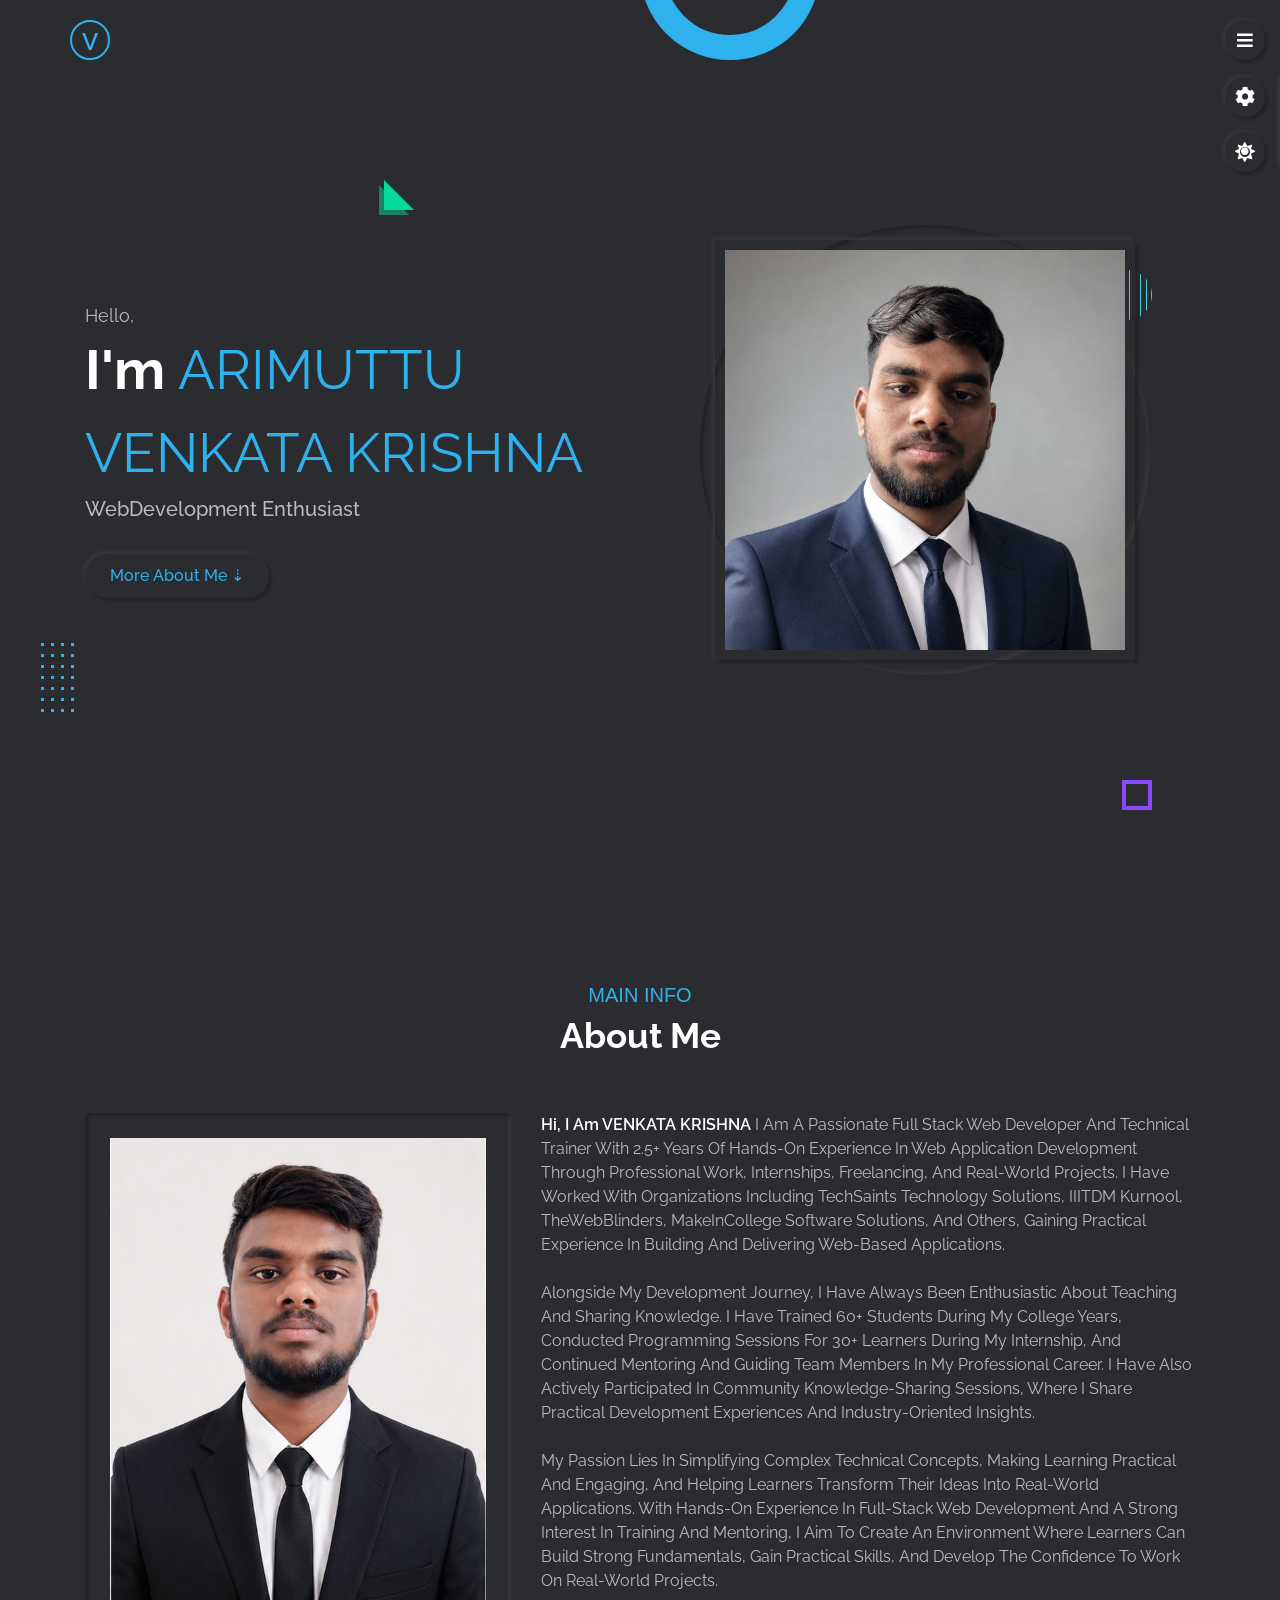
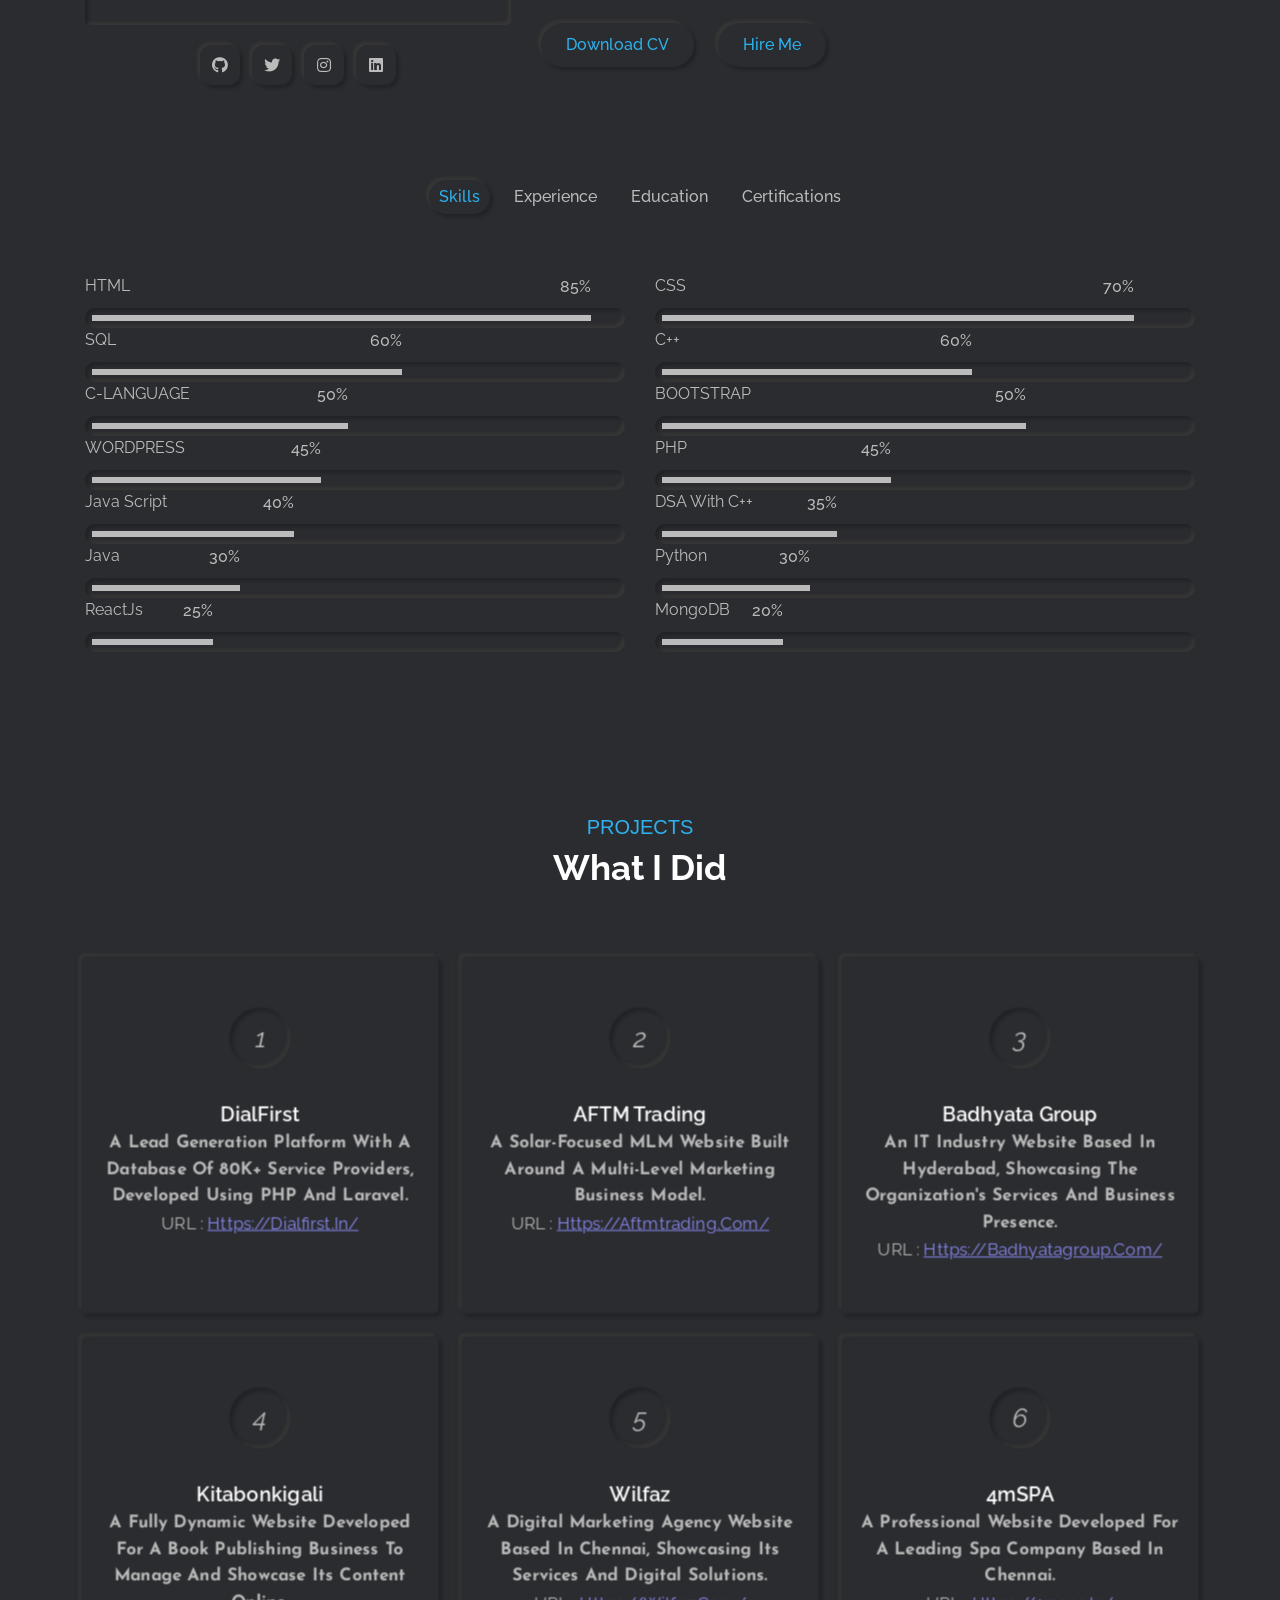
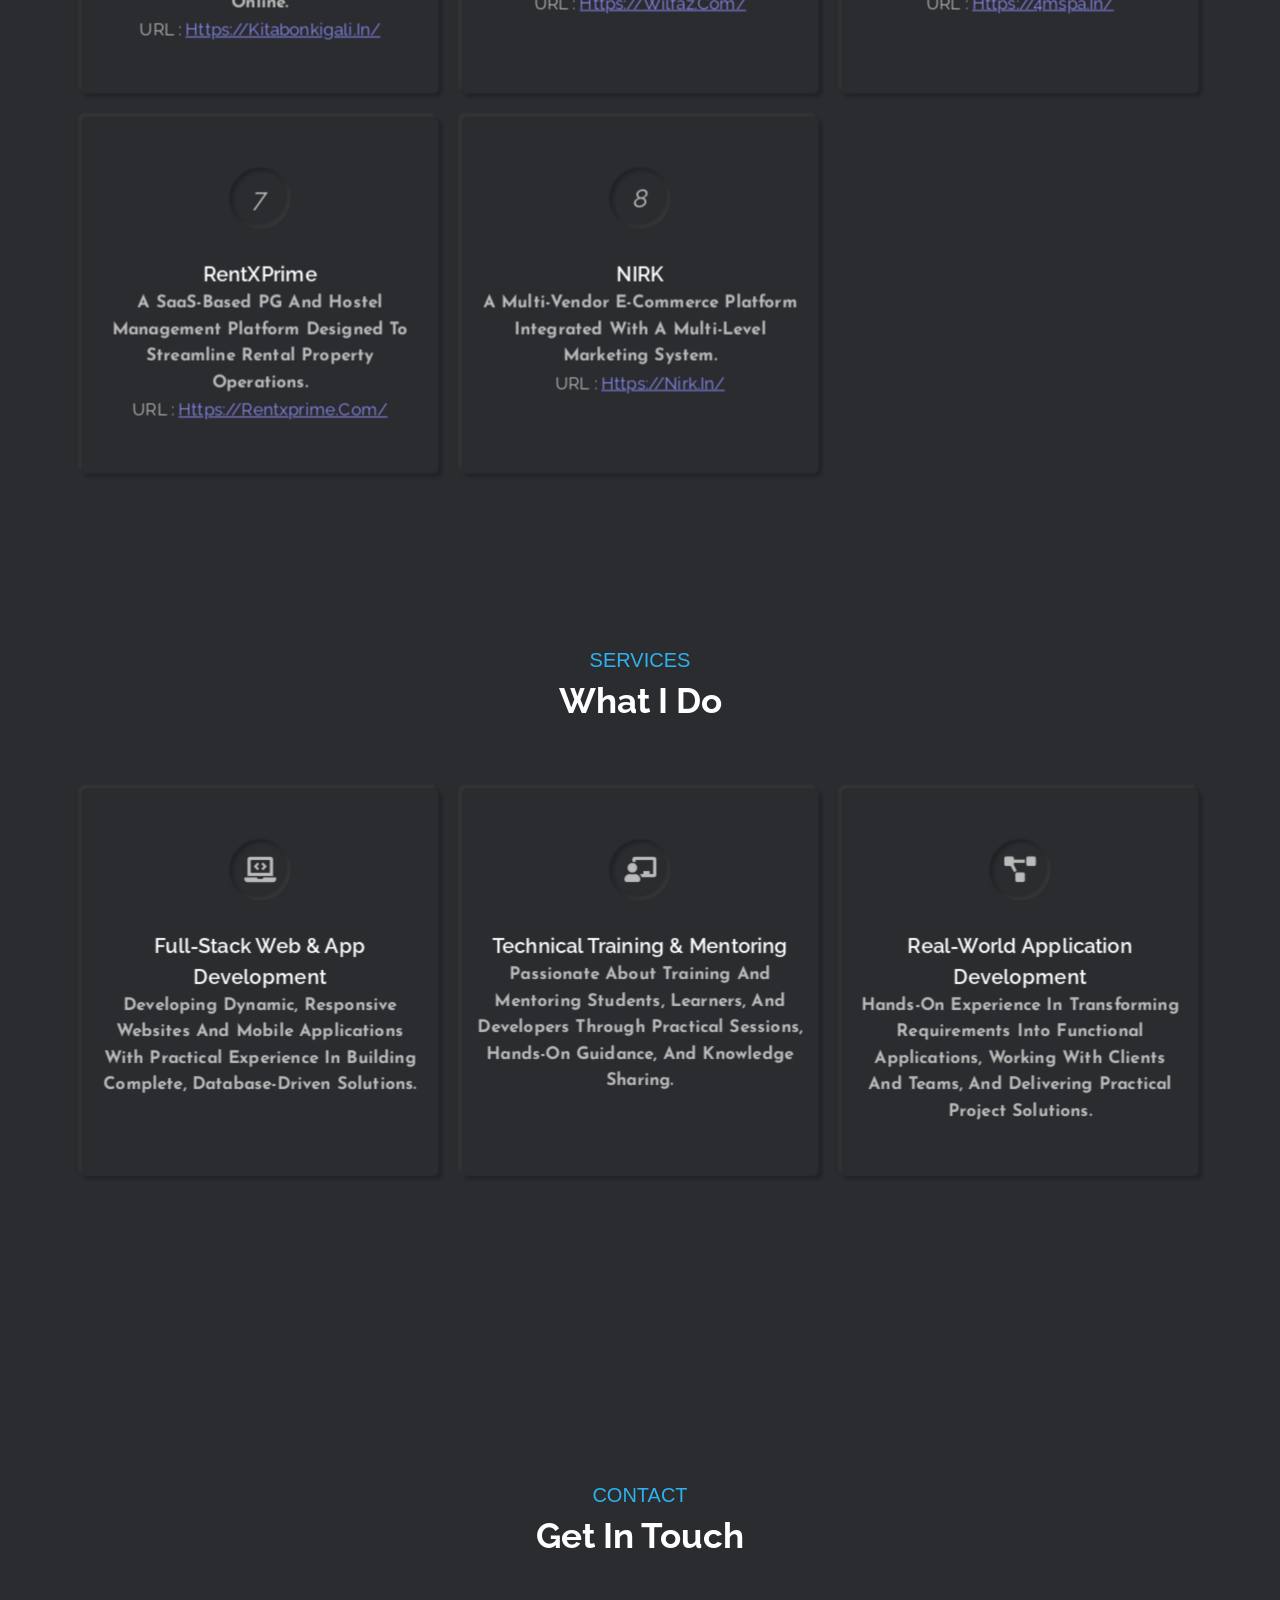
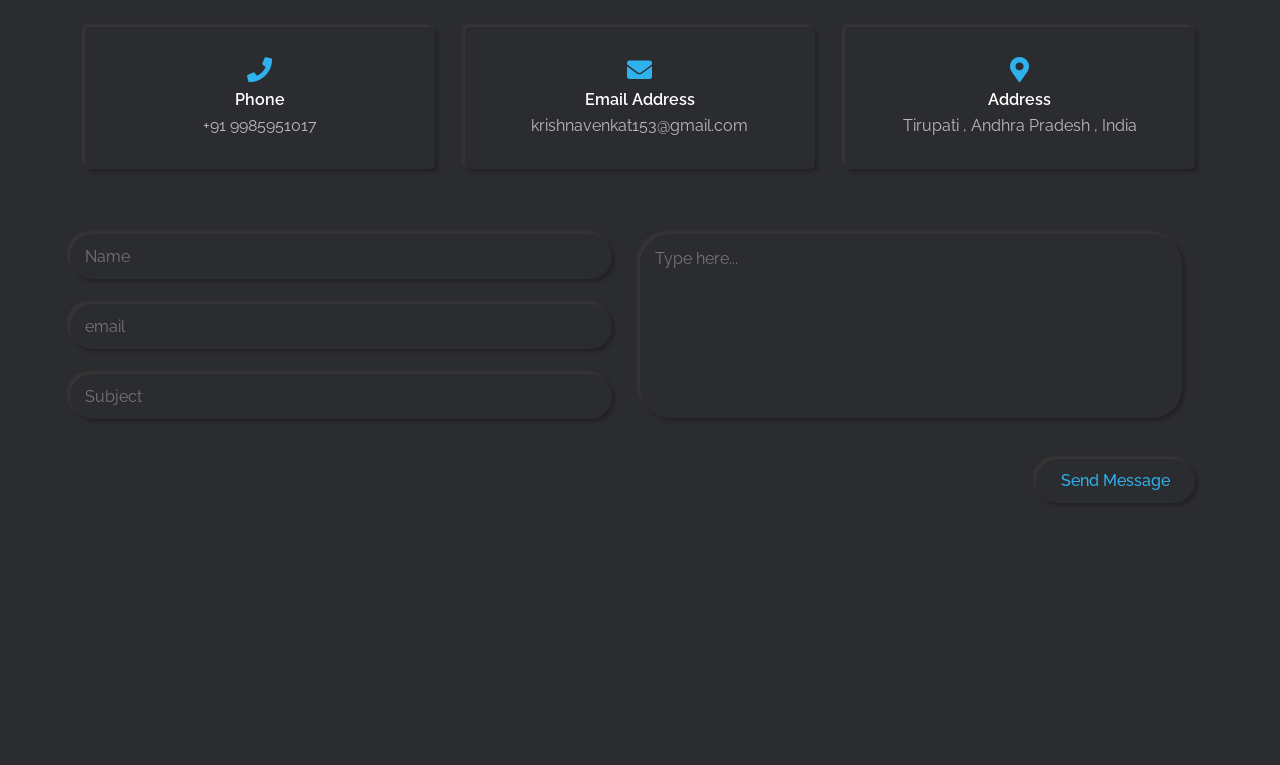
==== commit c072e010: "Update index-2.html" ====
--- a/index-2.html
+++ b/index-2.html
@@ -1,8 +1,8 @@
-<html lang="zxx">
+<html lang="en">
 <meta http-equiv="content-type" content="text/html;charset=utf-8" />
 <head>
   <meta charset="utf-8">
-  <title>MyPortfolio@Venky</title>
+  <title>Venkata Krishna Arimuttu</title>
   <meta name="viewport" content="width=device-width,initial-scale=1.0">
   <!-- font awesome -->
   <link rel="stylesheet" type="text/css" href="css/font-awesome.css">
@@ -100,7 +100,7 @@
 
         <div class="home-image">
           <div class="img-box inner-shadow">
-            <img src="img/venky_profile2.png" class="outer-shadow" alt="profile-pic" srcset="">
+            <img src="img/latest_profile.png" class="outer-shadow" alt="profile-pic" srcset="">
           </div>
         </div>
       </div>
@@ -120,7 +120,7 @@
       <div class="row">
         <div class="about-img">
           <div class="img-box inner-shadow">
-            <img src="img/venky_profile_JPG.jpg" alt="" class="outer0shadow">
+            <img src="img/profile_picture.png" alt="" class="outer0shadow">
           </div>
           <!-- social icons -->
             <div class="social-links">
@@ -132,7 +132,7 @@
             </div>
           </div>
         <div class="about-info">
-          <p class="about-info-inner"><span>Hi, I am VENKATA KRISHNA</span> Pursuing Bachelor of Technology in the stream of computer science and Engineering at Rayalaseema University College of Engineering,Kurnool,Andhra Pradesh .<br />I am a highly skilled and versatile Full Stack Developer with a strong background in both front and back end programming. My goal is to leverage my expertise in web architecture, responsive design, and server-side development to contribute to a dynamic team, where I can play a pivotal role in the development of cutting-edge web applications. With a degree in Computer Science, a deep understanding of front-end languages like HTML, CSS, and JavaScript, as well as proficiency in a variety of back-end languages and database technologies, I am well-prepared to see projects through from conception to completion. My passion for staying up-to-date with the latest trends in web applications and programming languages, combined with my organizational skills and attention to detail, makes me an ideal candidate for a Full Stack Developer position. I look forward to working with a team that values innovation, collaboration, and excellence in meeting both technical and consumer needs. <br><br> </p><span class="typed-cursor">|</span>
+          <p class="about-info-inner"><span>Hi, I am VENKATA KRISHNA</span> I am a passionate Full Stack Web Developer and Technical Trainer with 2.5+ years of hands-on experience in web application development through professional work, internships, freelancing, and real-world projects. I have worked with organizations including TechSaints Technology Solutions, IIITDM Kurnool, TheWebBlinders, MakeInCollege Software Solutions, and others, gaining practical experience in building and delivering web-based applications.<br /><br />Alongside my development journey, I have always been enthusiastic about teaching and sharing knowledge. I have trained 60+ students during my college years, conducted programming sessions for 30+ learners during my internship, and continued mentoring and guiding team members in my professional career. I have also actively participated in community knowledge-sharing sessions, where I share practical development experiences and industry-oriented insights.<br /><br />My passion lies in simplifying complex technical concepts, making learning practical and engaging, and helping learners transform their ideas into real-world applications. With hands-on experience in full-stack web development and a strong interest in training and mentoring, I aim to create an environment where learners can build strong fundamentals, gain practical skills, and develop the confidence to work on real-world projects.</p><span class="typed-cursor">|</span>
 
 
 
@@ -300,6 +300,31 @@
           <div class="row">
             <div class="timeline">
               <div class="row">
+
+
+                <!-- timeline item -->
+<div class="timeline-item">
+  <div class="timeline-item-inner outer-shadow">
+    <i class="fas fa-briefcase icon"></i>
+    <span>April 2024 - July 2026</span>
+    <h3>Senior PHP Laravel Developer</h3>
+    <h4>TechSaints Technology Solutions Pvt. Ltd.</h4>
+    <p>Working on the development of dynamic web applications and scalable backend solutions using PHP and Laravel. Involved in real-world project development, application architecture, database integration, API development, and mentoring team members through technical guidance and knowledge-sharing sessions.</p>
+  </div>
+</div>
+<!-- end -->
+
+<!-- timeline item -->
+<div class="timeline-item">
+  <div class="timeline-item-inner outer-shadow">
+    <i class="fas fa-briefcase icon"></i>
+    <span>Aug 2023 - Sep 2023</span>
+    <h3>Website Development Intern</h3>
+    <h4>MakeInCollege Software Solutions Pvt. Ltd.</h4>
+    <p>Worked on PHP-based web application development while strengthening practical software development skills. Conducted PHP programming sessions and trained learners, helping them understand programming concepts through practical examples and hands-on development.</p>
+  </div>
+</div>
+<!-- end -->
 
                 <!-- time line items  -->
                 <div class="timeline-item">
@@ -567,121 +592,97 @@
       </div>
       <div class="row">
         <!-- ========== Start service item ========== -->
-         
-           
+
+
         <div class="service-item card" data-tilt="" data-tilt-scale="1.1" style="transform: perspective(1000px) rotateX(0deg) rotateY(0deg) scale3d(1, 1, 1);"> 
-          <div class="service-item-inner outer-shadow">
-            <div class="icon inner-shadow">
-              <i >1</i>
-            </div>
-            <h3>Online Feedback System</h3>
-            <p>Proficiently crafted a full-fledged project aimed at gathering student feedback on
-              semester subjects and faculty performance through an online rating system. This data is systematically organized into a specified format, allowing the admin to conveniently download reports in PDF format.
-              </p>
-              <p><b>URL : <a href="https://github.com/venky123-lang/OnlineFeedbackSystem_TSP_3.0_Team1" target="_blank" rel="noopener noreferrer" style="color: rgb(140, 140, 244);"><u>GitHub Repo URL</u></a></b></p>
-          </div>
-        </div>
-
-
-        <div class="service-item card" data-tilt="" data-tilt-scale="1.1" style="transform: perspective(1000px) rotateX(0deg) rotateY(0deg) scale3d(1, 1, 1);"> 
-          <div class="service-item-inner outer-shadow">
-            <div class="icon inner-shadow">
-              <i >2</i>
-            </div>
-            <h3>Blood Donor Portal for Thalassemia Organization</h3>
-            <p> Effectively designed and implemented a
-              comprehensive project utilized by the Kurnool Thalassemia People Welfare Organization to facilitate the recruitment of blood donors from various regions via an online platform
-              </p>
-              <p><b>URL : <a href="https://ktpws.in/" target="_blank" rel="noopener noreferrer" style="color: rgb(140, 140, 244);"><u>Live Link</u></a></b></p>
-          </div>
-        </div>
-
-
-        <div class="service-item card" data-tilt="" data-tilt-scale="1.1" style="transform: perspective(1000px) rotateX(0deg) rotateY(0deg) scale3d(1, 1, 1);"> 
-          <div class="service-item-inner outer-shadow">
-            <div class="icon inner-shadow">
-              <i >3</i>
-            </div>
-            <h3>Alumni Portal</h3>
-            <p>Designed and implemented a comprehensive project aimed at nurturing and enhancing
-              alumni relationships. This platform serves as a means for present students to seek consultation and gain insights from alumni
-              within their respective fields, specifically regarding interviews, industry perspectives, and other pertinent topics..
-              </p>
-              <p><b>URL : <a href="https://github.com/venky123-lang/Alumni-Portal.git" target="_blank" rel="noopener noreferrer" style="color: rgb(140, 140, 244);"><u>GitHub Repo URL</u></a></b></p>
-          </div>
-        </div>
-
-
-        <div class="service-item card" data-tilt="" data-tilt-scale="1.1" style="transform: perspective(1000px) rotateX(0deg) rotateY(0deg) scale3d(1, 1, 1);"> 
-          <div class="service-item-inner outer-shadow">
-            <div class="icon inner-shadow">
-              <i >4</i>
-            </div>
-            <h3>Convocation Portal for Rayalaseema University, Kurnool</h3>
-            <p>Engineered a holistic solution to streamline the
-              student registration process for convocation participation, seamlessly incorporating the SB i-collect payment gateway for
-              convenient convocation fee payments also included different sorts of Student data filtering .
-              </p>
-              <p><b>URL : <a href="https://ruk.ac.in/convocation/" target="_blank" rel="noopener noreferrer" style="color: rgb(140, 140, 244);"><u>Live link</u></a></b></p>
-          </div>
-        </div>
-
-
-        <div class="service-item card" data-tilt="" data-tilt-scale="1.1" style="transform: perspective(1000px) rotateX(0deg) rotateY(0deg) scale3d(1, 1, 1);"> 
-          <div class="service-item-inner outer-shadow">
-            <div class="icon inner-shadow">
-              <i >5</i>
-            </div>
-            <h3>Fee Details Management portal for Rayalaseema University College of Engg, Kurnool</h3>
-            <p>I achieved the successful creation of a comprehensive project called ’Fee Details
-              Management.’ This project serves the purpose of maintaining fee records in a professional and organized manner,
-              applicable to various organizations, schools, and colleges with Google Login Facility.              
-              </p>
-              <p><b>URL : <a href="http://ruce.ac.in/backup/feeupdates.ruce.ac.in/index.php" target="_blank" rel="noopener noreferrer" style="color: rgb(140, 140, 244);"><u>Live Link</u></a></b></p>
-          </div>
-        </div>
-
-
-        <div class="service-item card" data-tilt="" data-tilt-scale="1.1" style="transform: perspective(1000px) rotateX(0deg) rotateY(0deg) scale3d(1, 1, 1);"> 
-          <div class="service-item-inner outer-shadow">
-            <div class="icon inner-shadow">
-              <i >6</i>
-            </div>
-            <h3>Library Management System</h3>
-            <p>Successfully designed a project titled ’Library Management System’ during the internship, which serves as a
-              platform for exploring the library environment, managing books stock and books Issue list, Library Management
-              members, and more              
-              </p>
-              <p><b>URL : <a href="#" target="_blank" rel="noopener noreferrer" style="color: rgb(140, 140, 244);"><u>Live Link</u></a></b></p>
-          </div>
-        </div>
-
-
-        <div class="service-item card" data-tilt="" data-tilt-scale="1.1" style="transform: perspective(1000px) rotateX(0deg) rotateY(0deg) scale3d(1, 1, 1);"> 
-          <div class="service-item-inner outer-shadow">
-            <div class="icon inner-shadow">
-              <i >7</i>
-            </div>
-            <h3>Garden management System</h3>
-            <p>Achieved the successful development of a comprehensive team project named ’Garden Management System,’
-              comprising both a Client Panel and an Admin Panel, as well as an array of additional features like API calling.
-              </p>
-              <p><b>URL : <a href="https://github.com/venky123-lang/OnlineFeedbackSystem_TSP_3.0_Team1" target="_blank" rel="noopener noreferrer" style="color: rgb(140, 140, 244);"><u>GitHub Repo URL</u></a></b></p>
-          </div>
-        </div>
-
-
-        <div class="service-item card" data-tilt="" data-tilt-scale="1.1" style="transform: perspective(1000px) rotateX(0deg) rotateY(0deg) scale3d(1, 1, 1);"> 
-          <div class="service-item-inner outer-shadow">
-            <div class="icon inner-shadow">
-              <i >8</i>
-            </div>
-            <h3>Rayalaseema University College of Engineering - website</h3>
-            <p>Developed End-to-end Website for Rayalaseema University college of Engineering, Kurnool. Which contains all the backenf functionalities of the Website.
-              </p>
-              <p><b>URL : <a href="http://ruce.ac.in" target="_blank" rel="noopener noreferrer" style="color: rgb(140, 140, 244);"><u>Live Link</u></a></b></p>
-          </div>
-        </div>
+  <div class="service-item-inner outer-shadow">
+    <div class="icon inner-shadow">
+      <i>1</i>
+    </div>
+    <h3>DialFirst</h3>
+    <p>A lead generation platform with a database of 80K+ service providers, developed using PHP and Laravel.</p>
+    <p><b>URL : <a href="https://dialfirst.in/" target="_blank" rel="noopener noreferrer" style="color: rgb(140, 140, 244);"><u>https://dialfirst.in/</u></a></b></p>
+  </div>
+</div>
+
+<div class="service-item card" data-tilt="" data-tilt-scale="1.1" style="transform: perspective(1000px) rotateX(0deg) rotateY(0deg) scale3d(1, 1, 1);"> 
+  <div class="service-item-inner outer-shadow">
+    <div class="icon inner-shadow">
+      <i>2</i>
+    </div>
+    <h3>AFTM Trading</h3>
+    <p>A solar-focused MLM website built around a multi-level marketing business model.</p>
+    <p><b>URL : <a href="https://aftmtrading.com/" target="_blank" rel="noopener noreferrer" style="color: rgb(140, 140, 244);"><u>https://aftmtrading.com/</u></a></b></p>
+  </div>
+</div>
+
+<div class="service-item card" data-tilt="" data-tilt-scale="1.1" style="transform: perspective(1000px) rotateX(0deg) rotateY(0deg) scale3d(1, 1, 1);"> 
+  <div class="service-item-inner outer-shadow">
+    <div class="icon inner-shadow">
+      <i>3</i>
+    </div>
+    <h3>Badhyata Group</h3>
+    <p>An IT industry website based in Hyderabad, showcasing the organization's services and business presence.</p>
+    <p><b>URL : <a href="https://badhyatagroup.com/" target="_blank" rel="noopener noreferrer" style="color: rgb(140, 140, 244);"><u>https://badhyatagroup.com/</u></a></b></p>
+  </div>
+</div>
+
+<div class="service-item card" data-tilt="" data-tilt-scale="1.1" style="transform: perspective(1000px) rotateX(0deg) rotateY(0deg) scale3d(1, 1, 1);"> 
+  <div class="service-item-inner outer-shadow">
+    <div class="icon inner-shadow">
+      <i>4</i>
+    </div>
+    <h3>Kitabonkigali</h3>
+    <p>A fully dynamic website developed for a book publishing business to manage and showcase its content online.</p>
+    <p><b>URL : <a href="https://kitabonkigali.in/" target="_blank" rel="noopener noreferrer" style="color: rgb(140, 140, 244);"><u>https://kitabonkigali.in/</u></a></b></p>
+  </div>
+</div>
+
+<div class="service-item card" data-tilt="" data-tilt-scale="1.1" style="transform: perspective(1000px) rotateX(0deg) rotateY(0deg) scale3d(1, 1, 1);"> 
+  <div class="service-item-inner outer-shadow">
+    <div class="icon inner-shadow">
+      <i>5</i>
+    </div>
+    <h3>Wilfaz</h3>
+    <p>A digital marketing agency website based in Chennai, showcasing its services and digital solutions.</p>
+    <p><b>URL : <a href="https://wilfaz.com/" target="_blank" rel="noopener noreferrer" style="color: rgb(140, 140, 244);"><u>https://wilfaz.com/</u></a></b></p>
+  </div>
+</div>
+
+<div class="service-item card" data-tilt="" data-tilt-scale="1.1" style="transform: perspective(1000px) rotateX(0deg) rotateY(0deg) scale3d(1, 1, 1);"> 
+  <div class="service-item-inner outer-shadow">
+    <div class="icon inner-shadow">
+      <i>6</i>
+    </div>
+    <h3>4mSPA</h3>
+    <p>A professional website developed for a leading spa company based in Chennai.</p>
+    <p><b>URL : <a href="https://4mspa.in/" target="_blank" rel="noopener noreferrer" style="color: rgb(140, 140, 244);"><u>https://4mspa.in/</u></a></b></p>
+  </div>
+</div>
+
+<div class="service-item card" data-tilt="" data-tilt-scale="1.1" style="transform: perspective(1000px) rotateX(0deg) rotateY(0deg) scale3d(1, 1, 1);"> 
+  <div class="service-item-inner outer-shadow">
+    <div class="icon inner-shadow">
+      <i>7</i>
+    </div>
+    <h3>RentXPrime</h3>
+    <p>A SaaS-based PG and hostel management platform designed to streamline rental property operations.</p>
+    <p><b>URL : <a href="https://rentxprime.com/" target="_blank" rel="noopener noreferrer" style="color: rgb(140, 140, 244);"><u>https://rentxprime.com/</u></a></b></p>
+  </div>
+</div>
+
+<div class="service-item card" data-tilt="" data-tilt-scale="1.1" style="transform: perspective(1000px) rotateX(0deg) rotateY(0deg) scale3d(1, 1, 1);"> 
+  <div class="service-item-inner outer-shadow">
+    <div class="icon inner-shadow">
+      <i>8</i>
+    </div>
+    <h3>NIRK</h3>
+    <p>A multi-vendor e-commerce platform integrated with a multi-level marketing system.</p>
+    <p><b>URL : <a href="https://nirk.in/" target="_blank" rel="noopener noreferrer" style="color: rgb(140, 140, 244);"><u>https://nirk.in/</u></a></b></p>
+  </div>
+</div>
+
+
 
 
         
@@ -708,35 +709,34 @@
          
            
         <div class="service-item card" data-tilt="" data-tilt-scale="1.1" style="transform: perspective(1000px) rotateX(0deg) rotateY(0deg) scale3d(1, 1, 1);"> 
-          <div class="service-item-inner outer-shadow">
-            <div class="icon inner-shadow">
-              <i class="fas fa-laptop-code"></i>
-            </div>
-            <h3>Problem Solving</h3>
-            <p>I can solve any technical Problem in DSA using C++</p>
-          </div>
-        </div>
-        
-        <div class="service-item card" data-tilt="" data-tilt-scale="1.1" style="transform: perspective(1000px) rotateX(0deg) rotateY(0deg) scale3d(1, 1, 1);"> 
-              <div class="service-item-inner outer-shadow">
-                <div class="icon inner-shadow">
-                  <i class="fas fa-laptop-code"></i>
-                </div>
-                <h3>Web design</h3>
-                <p>create websites and pages to reflect a company's brand and information and ensure a user-friendly experience</p>
-              </div>
-            </div>
-
-            <div class="service-item card" data-tilt="" data-tilt-scale="1.1" style="transform: perspective(1000px) rotateX(0deg) rotateY(0deg) scale3d(1, 1, 1);">
-              <div class="service-item-inner outer-shadow">
-                <div class="icon inner-shadow">
-                  <i class="fas fa-mobile-alt"></i>
-                </div>
-                <h3>Responsive design</h3>
-                <p>using various settings to serve different style properties depending on the screen size, orientation, resolution, color capability, and other characteristics of the user's device.</p>
-              </div>
-            </div>
-
+  <div class="service-item-inner outer-shadow">
+    <div class="icon inner-shadow">
+      <i class="fas fa-laptop-code"></i>
+    </div>
+    <h3>Full-Stack Web & App Development</h3>
+    <p>Developing dynamic, responsive websites and mobile applications with practical experience in building complete, database-driven solutions.</p>
+  </div>
+</div>
+
+<div class="service-item card" data-tilt="" data-tilt-scale="1.1" style="transform: perspective(1000px) rotateX(0deg) rotateY(0deg) scale3d(1, 1, 1);"> 
+  <div class="service-item-inner outer-shadow">
+    <div class="icon inner-shadow">
+      <i class="fas fa-chalkboard-teacher"></i>
+    </div>
+    <h3>Technical Training & Mentoring</h3>
+    <p>Passionate about training and mentoring students, learners, and developers through practical sessions, hands-on guidance, and knowledge sharing.</p>
+  </div>
+</div>
+
+<div class="service-item card" data-tilt="" data-tilt-scale="1.1" style="transform: perspective(1000px) rotateX(0deg) rotateY(0deg) scale3d(1, 1, 1);">
+  <div class="service-item-inner outer-shadow">
+    <div class="icon inner-shadow">
+      <i class="fas fa-project-diagram"></i>
+    </div>
+    <h3>Real-World Application Development</h3>
+    <p>Hands-on experience in transforming requirements into functional applications, working with clients and teams, and delivering practical project solutions.</p>
+  </div>
+</div>
             
             <!-- <div class="service-item card" data-tilt="" data-tilt-scale="1.1" style="transform: perspective(1000px) rotateX(0deg) rotateY(0deg) scale3d(1, 1, 1);">
               <div class="service-item-inner outer-shadow">
@@ -877,4 +877,4 @@
   </script>
 
 
-</body></html>+</body></html>
